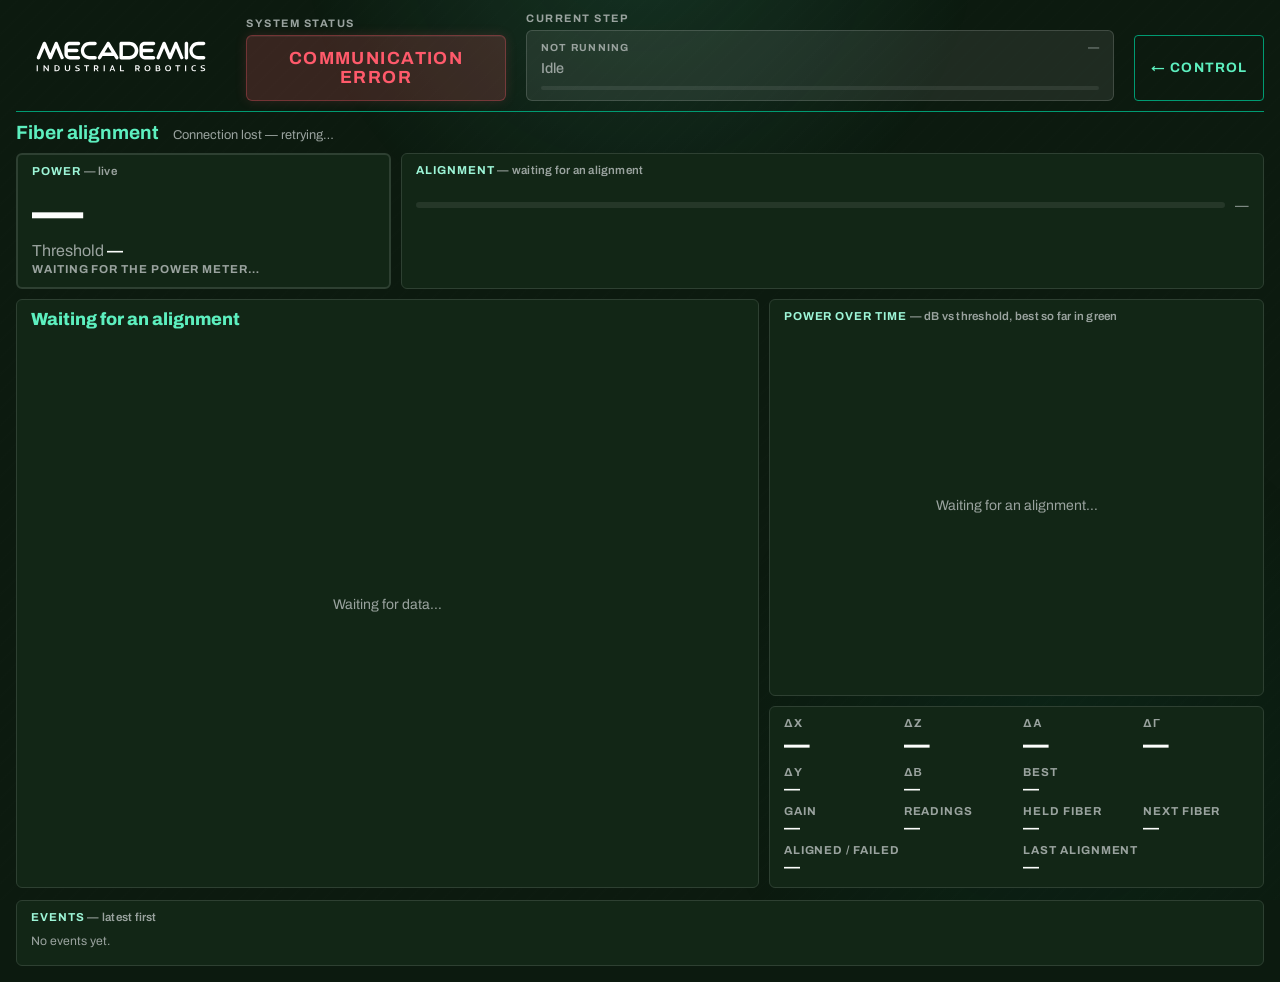
==== app_logic/custom_view/index.html @ 2bb77452 "Enhance alignment algorithm with phase tracking and data publishing - Introduced a structured phase " ====
<!DOCTYPE html>
<html lang="en">
<head>
    <meta charset="UTF-8">
    <meta name="viewport" content="width=device-width, initial-scale=1">
    <title>Fiber Alignment | Custom View</title>
    <!-- Brand font, colour tokens and background from the standard app. -->
    <link rel="stylesheet" href="/static/css/app.css">
    <style>
        body {
            justify-content: flex-start;
            padding: 0 16px 16px;
        }

        /* Everything but the events fits exactly one 1080p screen: the main
           panel and the trace take whatever height the other rows leave. */
        .screen {
            width: min(100%, 1880px);
            height: 100vh;
            height: 100dvh;
            min-height: 760px;
            display: flex;
            flex-direction: column;
            gap: 10px;
            padding: 8px 0 12px;
            font-size: 16px;
        }
        .screen .view-topbar {
            width: 100%;
            margin-bottom: 0;
            padding-bottom: 10px;
        }
        .view-header {
            display: flex;
            flex-wrap: wrap;
            align-items: baseline;
            gap: 4px 14px;
        }
        .view-header h1 {
            margin: 0;
            font-size: 1.2em;
            color: var(--color-accent);
        }
        .view-sub { color: var(--color-muted); font-size: 0.8em; }
        .banner {
            padding: 8px 14px;
            border: 1px solid var(--color-red);
            border-radius: var(--radius-control);
            color: var(--color-red);
            background: rgba(255, 90, 107, 0.08);
            font-size: 0.9em;
        }
        .card {
            background: var(--color-panel);
            border: 1px solid var(--color-border);
            border-radius: var(--radius);
            padding: 10px 14px 12px;
            min-width: 0;
        }
        .card-title,
        .sub-title,
        .power-state,
        .numbers dt {
            font-size: 0.72em;
            font-weight: 700;
            letter-spacing: 0.08em;
            text-transform: uppercase;
        }
        .card-title { color: var(--color-accent-soft); margin-bottom: 6px; }
        .card-title span {
            color: var(--color-muted);
            font-weight: 600;
            letter-spacing: 0.02em;
            text-transform: none;
        }
        .sub-title { color: var(--color-muted); margin-bottom: 4px; }
        canvas { display: block; width: 100%; }

        /* --- Row 1: live power + phase tracker ----------------------------- */
        .head-row {
            display: grid;
            grid-template-columns: minmax(300px, 1fr) minmax(0, 2.3fr);
            gap: 10px;
        }
        /* Live power: the whole tile turns green at or above the threshold and
           red below it, so the state reads from across the stand. */
        .power-card {
            display: flex;
            flex-direction: column;
            justify-content: center;
            gap: 4px;
            border-width: 2px;
            transition: background-color 0.3s ease, border-color 0.3s ease, box-shadow 0.3s ease;
        }
        .power-card.above {
            background: rgba(93, 239, 191, 0.22);
            border-color: var(--color-accent);
            box-shadow: 0 0 18px rgba(93, 239, 191, 0.2);
        }
        .power-card.below {
            background: rgba(255, 90, 107, 0.28);
            border-color: var(--color-red);
            box-shadow: 0 0 18px rgba(255, 90, 107, 0.25);
        }
        .power-value {
            font-size: 3.2em;
            font-weight: 800;
            line-height: 1;
            color: var(--color-text);
            font-variant-numeric: tabular-nums;
        }
        .power-value .unit { font-size: 0.4em; font-weight: 600; color: var(--color-muted); margin-left: 8px; }
        .power-card.above .power-value { color: var(--color-accent); }
        .power-card.below .power-value { color: var(--color-red); }
        .power-threshold { color: var(--color-muted); font-variant-numeric: tabular-nums; }
        .power-threshold strong { color: var(--color-text); }
        .power-state { color: var(--color-muted); }
        .power-card.above .power-state { color: var(--color-accent); }
        .power-card.below .power-state { color: var(--color-red); }

        .tracker-card { display: flex; flex-direction: column; gap: 8px; }
        #run-caption.ok { color: var(--color-accent); }
        #run-caption.ng { color: var(--color-red); }
        .tracker {
            list-style: none;
            margin: 0;
            padding: 0;
            display: grid;
            grid-auto-flow: column;
            grid-auto-columns: minmax(0, 1fr);
            gap: 8px;
        }
        .chip {
            position: relative;
            padding: 8px 10px;
            border: 1px solid var(--color-border);
            border-radius: var(--radius-control);
            background: rgba(255, 255, 255, 0.03);
            color: var(--color-muted);
            min-width: 0;
            transition: background-color 0.3s ease, border-color 0.3s ease;
        }
        .chip-name { display: block; font-weight: 700; font-size: 0.95em; white-space: nowrap; overflow: hidden; text-overflow: ellipsis; }
        .chip-metric { display: block; font-size: 0.85em; font-variant-numeric: tabular-nums; white-space: nowrap; overflow: hidden; text-overflow: ellipsis; }
        .chip.done { color: var(--color-text); border-color: var(--color-accent-2); }
        .chip.done .chip-metric { color: var(--color-accent); }
        .chip.active {
            color: var(--color-text);
            border-color: var(--color-yellow);
            background: rgba(255, 212, 71, 0.12);
            box-shadow: 0 0 14px rgba(255, 212, 71, 0.18);
        }
        .chip.active .chip-metric { color: var(--color-yellow); }
        .chip.skipped { opacity: 0.55; border-style: dashed; }
        .chip.failed { color: var(--color-red); border-color: var(--color-red); }
        .chip.pass { color: var(--color-accent); border-color: var(--color-accent); background: rgba(93, 239, 191, 0.12); }
        .chip.fail { color: var(--color-red); border-color: var(--color-red); background: rgba(255, 90, 107, 0.12); }
        .chip.clickable { cursor: pointer; }
        .chip.clickable:hover { background: rgba(255, 255, 255, 0.07); }
        .chip.selected { outline: 2px solid var(--color-accent-soft); outline-offset: 1px; }

        .budget { display: flex; align-items: center; gap: 10px; font-size: 0.85em; color: var(--color-muted); font-variant-numeric: tabular-nums; }
        .budget-bar { flex: 1; height: 6px; border-radius: 3px; background: rgba(255, 255, 255, 0.08); overflow: hidden; }
        .budget-fill { height: 100%; width: 0; background: var(--color-accent-2); transition: width 0.3s linear; }
        .budget-fill.warn { background: var(--color-yellow); }

        /* --- Row 2: main panel + side column ---------------------------------- */
        .body-row {
            flex: 1;
            min-height: 0;
            display: grid;
            grid-template-columns: minmax(0, 3fr) minmax(340px, 2fr);
            gap: 10px;
        }
        .main-card { display: flex; flex-direction: column; min-height: 0; }
        .panel-head { display: flex; align-items: baseline; gap: 12px; margin-bottom: 6px; }
        .panel-title { font-size: 1.1em; font-weight: 800; color: var(--color-accent); }
        .panel-sub { color: var(--color-muted); font-size: 0.85em; font-variant-numeric: tabular-nums; }
        .panel { flex: 1; min-height: 0; }
        .panel[hidden] { display: none; }
        .panel > canvas { height: 100%; }
        .panel-profiles { display: grid; grid-template-columns: 1fr 1fr; grid-template-rows: 1fr 1fr; gap: 8px; }
        .panel-profiles canvas { height: 100%; min-height: 0; }
        .panel-pair { display: grid; grid-template-columns: 1fr 1fr; gap: 10px; }
        .panel-summary { display: grid; grid-template-columns: minmax(0, 3fr) minmax(0, 2fr); gap: 14px; }
        .sub-panel {
            display: flex;
            flex-direction: column;
            min-height: 0;
            border: 1px solid transparent;
            border-radius: var(--radius-control);
            padding: 4px;
            transition: border-color 0.3s ease;
        }
        .sub-panel.active { border-color: var(--color-yellow); }
        .sub-panel canvas { flex: 1; min-height: 0; }
        .summary-side { display: flex; flex-direction: column; gap: 8px; min-height: 0; }
        .summary-side canvas { flex: 1; min-height: 120px; }
        .verdict { font-size: 1.15em; font-weight: 800; }
        .verdict.ok { color: var(--color-accent); }
        .verdict.ng { color: var(--color-red); }
        .verdict small { display: block; font-weight: 600; font-size: 0.75em; color: var(--color-muted); }
        .waterfall { list-style: none; margin: 0; padding: 0; display: flex; flex-direction: column; gap: 6px; }
        .wf-row { display: grid; grid-template-columns: 9.5em minmax(0, 1fr) 6em; gap: 8px; align-items: center; font-size: 0.9em; }
        .wf-bar { height: 12px; border-radius: 3px; background: rgba(255, 255, 255, 0.06); overflow: hidden; }
        .wf-bar i { display: block; height: 100%; background: var(--color-accent-2); }
        .wf-row.neg .wf-bar i { background: var(--color-red); }
        .wf-row.skipped { opacity: 0.5; }
        .wf-val { text-align: right; font-variant-numeric: tabular-nums; font-weight: 700; }

        .side-col { display: flex; flex-direction: column; gap: 10px; min-height: 0; }
        .trace-card { flex: 1; display: flex; flex-direction: column; min-height: 0; }
        .trace-card canvas { flex: 1; min-height: 0; }
        .numbers {
            margin: 0;
            display: grid;
            grid-template-columns: repeat(4, minmax(0, 1fr));
            gap: 8px 14px;
            font-variant-numeric: tabular-nums;
        }
        .numbers > div { min-width: 0; }
        .numbers dt { color: var(--color-muted); }
        .numbers dd { margin: 2px 0 0; font-weight: 700; white-space: nowrap; overflow: hidden; text-overflow: ellipsis; }
        .numbers .big dd { font-size: 1.6em; font-weight: 800; color: var(--color-text); }
        .numbers .wide { grid-column: span 2; }

        .events-card { width: min(100%, 1880px); }
        .events { list-style: none; margin: 0; padding: 0; font-size: 0.85em; font-variant-numeric: tabular-nums; }
        .events li { display: flex; justify-content: space-between; gap: 12px; padding: 5px 0; border-bottom: 1px solid var(--color-border); }
        .events li:last-child { border-bottom: none; }
        .events .t { color: var(--color-muted); }
        .empty { color: var(--color-muted); font-size: 0.9em; }

        /* Too narrow for one screen: stack and scroll normally. */
        @media (max-width: 1200px) {
            .screen { height: auto; min-height: 0; }
            .head-row, .body-row { grid-template-columns: minmax(0, 1fr); }
            .tracker { grid-auto-flow: row; grid-template-columns: repeat(auto-fill, minmax(150px, 1fr)); }
            .main-card { height: 620px; }
            .trace-card { height: 300px; flex: none; }
            .panel-summary, .panel-pair { grid-template-columns: minmax(0, 1fr); grid-template-rows: 1fr 1fr; }
        }
        @media (max-width: 700px) {
            .numbers { grid-template-columns: repeat(2, minmax(0, 1fr)); }
            .power-value { font-size: 2.4em; }
            .panel-profiles { grid-template-columns: minmax(0, 1fr); grid-template-rows: repeat(4, 1fr); }
            .main-card { height: 900px; }
        }
    </style>
</head>
<body>
    <div class="screen">
        <!-- Default top bar (logo, system status + task, current step, back to
             the controller), mounted here by /static/js/view-header.js. -->
        <div id="view-topbar"></div>

        <header class="view-header">
            <h1>Fiber alignment</h1>
            <div class="view-sub" id="view-status">Connecting…</div>
        </header>

        <div class="banner" id="setup-error" hidden></div>

        <div class="head-row">
            <section class="card power-card" id="power-card">
                <div class="card-title">Power <span>— live</span></div>
                <div class="power-value"><span id="power-now">—</span><span class="unit" id="power-unit"></span></div>
                <div class="power-threshold">Threshold <strong id="threshold">—</strong> <span id="margin"></span></div>
                <div class="power-state" id="power-state">Waiting for the power meter…</div>
            </section>

            <section class="card tracker-card">
                <div class="card-title">Alignment <span id="run-caption">— waiting for an alignment</span></div>
                <ol class="tracker" id="tracker"></ol>
                <div class="budget">
                    <div class="budget-bar"><div class="budget-fill" id="budget-fill"></div></div>
                    <span id="budget-text">—</span>
                </div>
            </section>
        </div>

        <div class="body-row">
            <section class="card main-card">
                <div class="panel-head">
                    <span class="panel-title" id="panel-title">Waiting for an alignment</span>
                    <span class="panel-sub" id="panel-sub"></span>
                </div>

                <div class="panel" id="panel-map"><canvas id="plot-map"></canvas></div>

                <div class="panel panel-profiles" id="panel-profiles" hidden>
                    <canvas id="profile-Rx"></canvas>
                    <canvas id="profile-Rz"></canvas>
                    <canvas id="profile-X"></canvas>
                    <canvas id="profile-Z"></canvas>
                </div>

                <div class="panel panel-pair" id="panel-gradient" hidden>
                    <div class="sub-panel" id="grad-lat-box">
                        <div class="sub-title">Lateral · ΔX / ΔZ (µm)</div>
                        <canvas id="plot-grad-lat"></canvas>
                    </div>
                    <div class="sub-panel" id="grad-ang-box">
                        <div class="sub-title">Angular · Δα / Δγ (m°)</div>
                        <canvas id="plot-grad-ang"></canvas>
                    </div>
                </div>

                <div class="panel panel-summary" id="panel-summary" hidden>
                    <div class="sub-panel">
                        <div class="sub-title">Explored lateral landscape · ΔX / ΔZ (µm)</div>
                        <canvas id="plot-summary"></canvas>
                    </div>
                    <div class="summary-side">
                        <div class="verdict" id="verdict"></div>
                        <div class="sub-title">Gain per phase</div>
                        <ul class="waterfall" id="waterfall"></ul>
                        <div class="sub-title">Gradient slope per circle</div>
                        <canvas id="chart-gradient"></canvas>
                    </div>
                </div>
            </section>

            <aside class="side-col">
                <section class="card trace-card">
                    <div class="card-title">Power over time <span>— dB vs threshold, best so far in green</span></div>
                    <canvas id="chart-trace"></canvas>
                </section>
                <section class="card">
                    <dl class="numbers">
                        <div class="big"><dt>ΔX</dt><dd id="n-dx">—</dd></div>
                        <div class="big"><dt>ΔZ</dt><dd id="n-dz">—</dd></div>
                        <div class="big"><dt>Δα</dt><dd id="n-da">—</dd></div>
                        <div class="big"><dt>Δγ</dt><dd id="n-dg">—</dd></div>
                        <div><dt>ΔY</dt><dd id="n-dy">—</dd></div>
                        <div><dt>Δβ</dt><dd id="n-db">—</dd></div>
                        <div class="wide"><dt>Best</dt><dd id="n-best">—</dd></div>
                        <div><dt>Gain</dt><dd id="n-gain">—</dd></div>
                        <div><dt>Readings</dt><dd id="n-reads">—</dd></div>
                        <div><dt>Held fiber</dt><dd id="held-fiber">—</dd></div>
                        <div><dt>Next fiber</dt><dd id="next-fiber">—</dd></div>
                        <div class="wide"><dt>Aligned / failed</dt><dd id="n-counts">—</dd></div>
                        <div class="wide"><dt>Last alignment</dt><dd id="last-power">—</dd></div>
                    </dl>
                </section>
            </aside>
        </div>
    </div>

    <section class="card events-card">
        <div class="card-title">Events <span>— latest first</span></div>
        <ul class="events" id="events"><li class="empty">No events yet.</li></ul>
    </section>

    <script src="/static/js/view-header.js"></script>
    <script src="/static/js/datahub.js"></script>
    <script src="plot3d.js"></script>
    <script src="chart2d.js"></script>
    <script src="landscape.js"></script>
    <script src="view.js"></script>
</body>
</html>
---- static/css/app.css ----
/* --- Brand typeface ---
   Archivo, per the Mecademic Brand Guide v1.0. Self-hosted rather than pulled
   from Google Fonts so the UI renders correctly on an offline cell network.
   Variable fonts: one file covers every weight (and width) the UI uses.
   Licence: static/fonts/Archivo-OFL.txt. */
@font-face {
    font-family: "Archivo";
    src: url("../fonts/Archivo-Variable.woff2") format("woff2");
    font-weight: 100 900;
    font-stretch: 62% 125%;
    font-style: normal;
    font-display: swap;
}
@font-face {
    font-family: "Archivo";
    src: url("../fonts/Archivo-Italic-Variable.woff2") format("woff2");
    font-weight: 100 900;
    font-stretch: 62% 125%;
    font-style: italic;
    font-display: swap;
}

/* --- Base --- */
*, *::before, *::after { box-sizing: border-box; }

/* Palette follows the brand guide's DARK MODE mapping:
     MIDNIGHT #0C1A0F  main background
     FOREST   #122616  secondary background
     CLOUDS   #FCFDFC  primary text
     YUCATAN  #5DEFBF  main accent: titles, hover / interaction
     ORIGINAL #009B72  accent secondary: dividers
   Yellow / red / blue / orange are NOT brand colours; they stay because they
   carry machine-state meaning (busy, fault, initializing, clear faults). */
:root {
    --color-bg:        #0C1A0F; /* MIDNIGHT */
    --color-panel:     #122616; /* FOREST */
    --color-panel-2:   #253728; /* FOREST + 8% CLOUDS */
    --color-border:    #2E4032; /* FOREST + 12% CLOUDS */
    --color-text:      #FCFDFC; /* CLOUDS */
    --color-muted:     #9aa39f;
    --color-header:    #0C1A0F; /* MIDNIGHT */
    --color-accent:    #5DEFBF; /* YUCATAN */
    --color-accent-soft:#9DF5D7; /* YUCATAN 60% tint */
    --color-accent-2:  #009B72; /* ORIGINAL */

    --color-yellow:    #ffd447;
    --color-red:       #ff5a6b;
    --color-blue:      #3bb8ff;
    --color-orange:    #ff9b42;

    /* The brand language is square-cornered; keep radii small. */
    --radius:          6px;
    --radius-control:  4px;
    --radius-pill:     var(--radius-control);
    --shadow:          0 20px 50px rgba(0,0,0,0.45);
}

html {
    height: 100%;
    min-height: 100%;
    background-color: var(--color-bg);
}

html::before,
html::after {
    content: "";
    position: fixed;
    inset: 0;
    pointer-events: none;
}

/* Green-only glows: the brand scheme is black, green and white. */
html::before {
    background:
        radial-gradient(circle at 50% -8%, rgba(93, 239, 191, 0.16), transparent 30%),
        radial-gradient(circle at 82% 82%, rgba(0, 155, 114, 0.10), transparent 28%);
    opacity: 0.75;
    z-index: 0;
}

html::after {
    background: repeating-linear-gradient(135deg, rgba(255,255,255,0.02) 0 2px, transparent 2px 12px);
    opacity: 0.35;
    z-index: 0;
}

body {
    font-family: "Archivo", -apple-system, BlinkMacSystemFont, "Segoe UI", Roboto, sans-serif;
    background: transparent;
    display: flex;
    flex-direction: column;
    align-items: center;
    justify-content: center;
    min-height: 100vh;
    min-height: 100dvh;
    width: 100%;
    padding: 32px 16px;
    margin: 0;
    color: var(--color-text);
    -webkit-overflow-scrolling: touch;
    position: relative;
    z-index: 1;
}

/* Form controls do not inherit font-family by default; without this every
   button and input would fall back to the system font instead of Archivo. */
button, input, select, textarea {
    font-family: inherit;
}

/* --- Layout --- */
.app-container {
    display: flex;
    flex-direction: row;
    width: min(100%, 1200px);
    /* Fixed to the viewport (minus body padding) so the frame stays the same
       size on every tab; .main-content scrolls internally instead. */
    height: calc(100vh - 64px);
    height: calc(100dvh - 64px);
    min-height: 560px;
    background: var(--color-panel);
    border-radius: var(--radius);
    box-shadow: var(--shadow);
    border: 1px solid rgba(255,255,255,0.06);
    overflow: hidden;
    position: relative;
    animation: panel-enter 0.45s ease-out;
}

@media (max-width: 1024px) {
    /* In the stacked layout the page itself scrolls; reserve the scrollbar
       gutter so short and long tabs render at the same width. */
    html {
        scrollbar-gutter: stable;
    }
    .app-container {
        flex-direction: column;
        width: min(100%, 800px);
        height: auto;
        min-height: 80vh;
    }
}

.sidebar {
    width: 280px;
    background: linear-gradient(180deg, var(--color-panel) 0%, var(--color-header) 100%);
    border-right: 1px solid rgba(255,255,255,0.05);
    display: flex;
    flex-direction: column;
    padding: 18px 20px;
    flex-shrink: 0;
    overflow-y: auto;
}

@media (max-width: 1024px) {
    .sidebar {
        width: 100%;
        border-right: none;
        border-bottom: 1px solid rgba(255,255,255,0.05);
        padding: 16px;
        overflow-y: visible;
    }
    .sidebar-footer {
        display: none;
    }
    .global-status-wrap {
        display: none;
    }
}

.main-content {
    flex: 1;
    overflow-y: auto;
    position: relative;
    min-height: 0;
    scrollbar-width: none; /* Firefox */
}
@media (max-width: 1024px) {
    .main-content {
        overflow-y: visible;
    }
}
.main-content::-webkit-scrollbar {
    display: none; /* Chrome, Safari, Edge */
}

/* --- Panel --- */
.control-panel {
    width: 100%;
    height: 100%;
    overflow: hidden;
    position: relative;
}
.app-container::before {
    content: "";
    position: absolute;
    inset: 0;
    background: linear-gradient(135deg, rgba(93,239,191,0.08), transparent 28%, transparent 72%, rgba(93,239,191,0.05));
    pointer-events: none;
}

.panel-header {
    color: white;
    text-align: left;
    margin-bottom: 14px;
}
@media (max-width: 1024px) {
    .panel-header {
        text-align: center;
        margin-bottom: 16px;
    }
}
.panel-header h1 {
    margin: 0;
    font-size: 1.05em;
    font-weight: 700;
    letter-spacing: 0.01em;
    color: var(--color-accent);
}

/* Brand mark, in place of the old .panel-kicker text. The SVG is already
   white, so it sits directly on the dark sidebar with no filtering. The
   intrinsic width/height on the <img> reserves the right box before the file
   loads; these rules scale it to the sidebar's content width. */
.panel-logo {
    display: block;
    width: 100%; /* full sidebar content width */
    height: auto;
    margin: 0 0 10px;
}
@media (max-width: 1024px) {
    /* The header centres at this breakpoint, so the logo must too. */
    .panel-logo {
        max-width: 210px;
        margin-left: auto;
        margin-right: auto;
    }
}

/* --- Tabs --- */
.tab-bar {
    display: flex;
    flex-direction: column;
    gap: 6px;
    margin-top: 12px;
}
/* Narrow screens: tabs flow into as many rows as they need, each row filled
   edge to edge. A fixed column count overflowed sideways once a tab was added. */
@media (max-width: 1024px) {
    .tab-bar {
        flex-direction: row;
        flex-wrap: wrap;
        gap: 8px;
        margin-top: 0;
        padding-bottom: 12px;
    }
}
.tab-btn {
    width: 100%;
    padding: 11px 16px;
    background: rgba(255,255,255,0.03);
    border: 1px solid transparent;
    color: rgba(255,255,255,0.62);
    font-size: 0.85em;
    font-weight: 700;
    letter-spacing: 0.08em;
    text-transform: uppercase;
    cursor: pointer;
    transition: all 0.2s ease;
    border-radius: var(--radius-control);
    text-align: left;
}
@media (max-width: 1024px) {
    .tab-btn {
        flex: 1 1 auto;
        width: auto;
        text-align: center;
        padding: 10px 14px;
    }
}
.tab-btn:hover  {
    color: var(--color-accent);
    background: rgba(255,255,255,0.06);
    transform: translateY(-1px);
}
/* Selected tab: MIDNIGHT on YUCATAN, one of the brand's approved pairings.
   Declared after :hover (same specificity) so hovering keeps it filled. */
.tab-btn.active {
    color: var(--color-bg);
    background: var(--color-accent);
    border-color: var(--color-accent);
    transform: none;
}

/* Link to the workspace's custom view: a page, not a tab, hence the outline. */
.custom-view-link {
    display: block;
    margin-top: 12px;
    padding: 11px 16px;
    border: 1px solid var(--color-accent-2);
    border-radius: var(--radius-control);
    color: var(--color-accent);
    font-size: 0.85em;
    font-weight: 700;
    letter-spacing: 0.08em;
    text-transform: uppercase;
    text-decoration: none;
    transition: background 0.2s ease;
}
.custom-view-link:hover {
    background: rgba(255,255,255,0.06);
}
/* display:block above would otherwise override the hidden attribute. */
.custom-view-link[hidden] {
    display: none;
}
@media (max-width: 1024px) {
    .custom-view-link {
        margin-top: 0;
        margin-bottom: 12px;
        text-align: center;
    }
}

/* Enhanced Device Cards */
.device-card {
    background: rgba(255, 255, 255, 0.03);
    border: 1px solid var(--color-border);
    border-radius: var(--radius);
    transition: all 0.3s ease;
    display: flex;
    flex-direction: column;
}

.device-card:hover {
    border-color: var(--color-accent);
    box-shadow: 0 8px 25px rgba(93,239,191, 0.1);
    transform: translateY(-2px);
}

.device-card-header {
    background: rgba(255, 255, 255, 0.05);
    padding: 12px 16px;
    border-bottom: 1px solid var(--color-border);
}

.device-card-body {
    padding: 16px;
}

.device-card-body table {
    width: 100%;
}

.device-card-body td {
    padding: 8px 0;
}

.device-card-body tr td:first-child {
    color: var(--color-muted);
    font-size: 0.8em;
    text-transform: uppercase;
    letter-spacing: 0.5px;
}

.device-card-body tr td:last-child {
    text-align: right;
    font-weight: 500;
}

.global-status-wrap {
    padding: 0 0 6px;
}

.global-status-label {
    font-size: 0.68em;
    font-weight: 700;
    letter-spacing: 0.14em;
    text-transform: uppercase;
    color: var(--color-muted);
    margin-bottom: 6px;
}
/* A second label stacked under an earlier block needs the same breathing room
   the first one gets from .global-status-wrap, otherwise it sits flush against
   the box above it. Matches the 12px rhythm .tab-bar uses below. */
.global-status-wrap .global-status-label:not(:first-child) {
    margin-top: 12px;
}

.tab-panel { display: none; }
.tab-panel.active { display: block; }

#tab-logs.tab-panel.active {
    display: flex;
    flex-direction: column;
    height: 100%;
}
#tab-logs .section {
    flex: 1;
    display: flex;
    flex-direction: column;
    min-height: 0;
    margin-top: 22px;
    margin-bottom: 22px;
}

.panel-body {
    padding: 0 22px 22px;
}

/* --- Section --- */
.section {
    margin-top: 22px;
}
.section-title {
    font-size: 0.72em;
    font-weight: 700;
    text-transform: uppercase;
    letter-spacing: 0.14em;
    color: var(--color-muted);
    border-bottom: 1px solid var(--color-accent-2);
    padding-bottom: 8px;
    margin-bottom: 14px;
}

/* --- Status Box --- */
.status-box {
    padding: 16px;
    border-radius: var(--radius);
    font-size: 1.35em;
    font-weight: 700;
    text-align: center;
    letter-spacing: 0.08em;
    border: 1px solid rgba(255,255,255,0.07);
    transition: background-color 0.4s ease, color 0.4s ease, box-shadow 0.4s ease;
    background-color: rgba(255,255,255,0.08);
    color: white;
    box-shadow: inset 0 1px 0 rgba(255,255,255,0.04);
}
.READY        { background: rgba(93,239,191,0.18); color: var(--color-accent); border-color: rgba(93,239,191,0.3); box-shadow: inset 0 1px 0 rgba(255,255,255,0.05), 0 0 12px rgba(93,239,191,0.15); }
.BUSY         { background: rgba(255,212,71,0.18); color: var(--color-yellow); border-color: rgba(255,212,71,0.3); box-shadow: inset 0 1px 0 rgba(255,255,255,0.05), 0 0 12px rgba(255,212,71,0.12); }
.INITIALIZING { background: rgba(59,184,255,0.18); color: var(--color-blue); border-color: rgba(59,184,255,0.3); box-shadow: inset 0 1px 0 rgba(255,255,255,0.05), 0 0 12px rgba(59,184,255,0.15); }
.FAULTED      { background: rgba(255,90,107,0.18); color: var(--color-red); border-color: rgba(255,90,107,0.3); box-shadow: inset 0 1px 0 rgba(255,255,255,0.05), 0 0 12px rgba(255,90,107,0.15); }
.OFF          { background: rgba(255,255,255,0.08); color: #d8d8d8; border-color: rgba(255,255,255,0.15); }

.status-box-compact {
    font-size: 1em;
    padding: 8px;
}

/* Running task under the state (see renderStatusBox), styled like the small
   uppercase labels used across the UI and tinted by the state colour. */
.status-state,
.status-task {
    display: block;
}
.status-task {
    margin-top: 4px;
    font-size: 0.5em;
    font-weight: 700;
    letter-spacing: 0.14em;
    text-transform: uppercase;
    opacity: 0.85;
}
/* The sidebar box stays one line so the sidebar never changes height:
   "Busy · Production", truncated if long (the full text is in the tooltip). */
.status-box-compact {
    white-space: nowrap;
    overflow: hidden;
    text-overflow: ellipsis;
}
.status-box-compact .status-state,
.status-box-compact .status-task {
    display: inline;
}
.status-box-compact .status-task {
    margin-top: 0;
    font-size: 0.72em;
}
.status-box-compact .status-task::before {
    content: " · ";
}

/* --- Message Log --- */
.message-log {
    margin-top: 12px;
    min-height: 40px;
    padding: 10px 12px;
    border-radius: var(--radius);
    background-color: rgba(255,255,255,0.03);
    border: 1px solid var(--color-border);
    font-size: 0.85em;
    color: var(--color-muted);
    text-align: center;
    display: flex;
    align-items: center;
    justify-content: center;
}

.empty-state {
    margin: 0;
    padding: 14px 16px;
    border-radius: var(--radius);
    border: 1px dashed var(--color-border);
    background: rgba(255,255,255,0.02);
    color: var(--color-muted);
    font-size: 0.88em;
    text-align: center;
}

.empty-state-error {
    color: #ff9ba5;
    border-color: rgba(255,90,107,0.22);
    background: rgba(255,90,107,0.06);
}

/* --- Buttons --- */
.btn-grid {
    display: grid;
    grid-template-columns: 1fr 1fr;
    gap: 8px;
}
.btn-grid-3 {
    display: grid;
    grid-template-columns: 1fr 1fr 1fr;
    gap: 8px;
}

button {
    padding: 12px 10px;
    font-size: 0.85em;
    font-weight: 700;
    letter-spacing: 0.08em;
    cursor: pointer;
    border: 1px solid rgba(255,255,255,0.05);
    border-radius: var(--radius-control);
    color: white;
    background: linear-gradient(180deg, rgba(255,255,255,0.10) 0%, rgba(255,255,255,0.06) 100%);
    box-shadow: inset 0 1px 0 rgba(255,255,255,0.05);
    transition: filter 0.15s ease, transform 0.1s ease, box-shadow 0.2s ease, border-color 0.2s ease;
}
button:hover  {
    filter: brightness(1.08);
    box-shadow: 0 0 0 1px rgba(255,255,255,0.04), 0 8px 18px rgba(0,0,0,0.22);
}
button:active { transform: scale(0.98); }

.btn-task     { background: linear-gradient(180deg, rgba(255,255,255,0.12) 0%, rgba(255,255,255,0.07) 100%); }
.btn-stop     { background: rgba(255,90,107,0.18); color: var(--color-red); border-color: rgba(255,90,107,0.3); }
.btn-abort    { background: rgba(255,212,71,0.18); color: var(--color-yellow); border-color: rgba(255,212,71,0.3); }
.btn-init     { background: rgba(59,184,255,0.18); color: var(--color-blue); border-color: rgba(59,184,255,0.3); }
.btn-start    { background: rgba(93,239,191,0.18); color: var(--color-accent); border-color: rgba(93,239,191,0.3); }
.btn-clear    { background: rgba(255,155,66,0.18); color: var(--color-orange); border-color: rgba(255,155,66,0.3); }
.btn-shutdown { background: rgba(255,255,255,0.08); color: #d8d8d8; border-color: rgba(255,255,255,0.15); }

/* State cues for the System Control card: a neutral button takes the colour of
   the state it resolves, only while the controller is in that state. Keyed off
   #robot-state, whose class updateRobotStatus() sets to the controller state. */
.app-container:has(#robot-state.OFF) .btn-cue-off {
    background: rgba(93,239,191,0.18); color: var(--color-accent); border-color: rgba(93,239,191,0.3);
}
.app-container:has(#robot-state.FAULTED) .btn-cue-faulted {
    background: rgba(255,90,107,0.18); color: var(--color-red); border-color: rgba(255,90,107,0.3);
}

/* --- Control Tab Specifics --- */
.control-main-grid {
    display: grid;
    grid-template-columns: 260px 1fr;
    gap: 24px;
}

/* The Current Step box grows so its bottom lines up with the ops cards beside
   it (grid items already stretch to the row height); the progress bar stays at
   the bottom of the box. */
.control-side {
    display: flex;
    flex-direction: column;
}
.control-step-section {
    flex: 1;
    display: flex;
    flex-direction: column;
}
#control-step-indicator {
    flex: 1;
    display: flex;
    flex-direction: column;
}
#control-step-indicator .step-progress {
    margin-top: auto;
}

/* ...and the reverse: when the left column is the taller one (two-line status
   box, long step name), the ops cards stretch to match, buttons centred. */
.control-main {
    display: flex;
    flex-direction: column;
}
.control-main > .section {
    flex: 1;
    display: flex;
    flex-direction: column;
}
.control-main .ops-grid {
    flex: 1;
}
.control-main .ops-card .btn-column {
    flex: 1;
    justify-content: center;
}

/* Side by side only once the frame has reached its 1200px max width: below
   that the three ops cards get too narrow and their labels wrap. */
@media (max-width: 1230px) {
    .control-main-grid {
        grid-template-columns: 1fr;
    }
}

/* System Control | Manual Tasks | Autonomous Mode: three equal cards. */
.ops-grid {
    display: grid;
    grid-template-columns: repeat(3, minmax(0, 1fr));
    gap: 12px;
}

.ops-card {
    background: rgba(255, 255, 255, 0.02);
    border: 1px solid var(--color-border);
    border-radius: var(--radius);
    padding: 16px;
    display: flex;
    flex-direction: column;
    gap: 12px;
    transition: border-color 0.2s ease;
}

.ops-card:hover {
    border-color: rgba(255,255,255,0.12);
}

.ops-card-label {
    font-size: 0.65em;
    font-weight: 800;
    text-transform: uppercase;
    letter-spacing: 0.15em;
    color: var(--color-muted);
    text-align: center;
    border-bottom: 1px solid rgba(255,255,255,0.05);
    padding-bottom: 8px;
}

.btn-column {
    display: flex;
    flex-direction: column;
    gap: 10px;
}

/* --- Device Cards --- */
#robot-info-container {
    display: grid;
    grid-template-columns: repeat(auto-fill, minmax(300px, 1fr));
    gap: 16px;
}

.device-card {
    border: 1px solid var(--color-border);
    border-radius: var(--radius);
    overflow: hidden;
    background: linear-gradient(180deg, rgba(255,255,255,0.03), rgba(255,255,255,0.015));
    box-shadow: inset 0 1px 0 rgba(255,255,255,0.03);
}
.device-card-header {
    background: linear-gradient(180deg, rgba(255,255,255,0.07) 0%, rgba(255,255,255,0.03) 100%);
    color: white;
    padding: 10px 14px;
    font-weight: 600;
    font-size: 0.90em;
    display: flex;
    justify-content: space-between;
    align-items: center;
    gap: 8px;
    flex-wrap: wrap;
}
.device-card-header > span:first-child {
    min-width: 0;
    overflow-wrap: anywhere;
}
.device-card-header > span:last-child {
    display: flex;
    flex-wrap: wrap;
    gap: 6px;
    justify-content: flex-end;
}
.device-card-body {
    padding: 10px 14px;
}
.device-card-body table {
    width: 100%;
    border-collapse: collapse;
    font-size: 0.85em;
}
.device-card-body td {
    padding: 6px 4px;
    vertical-align: top;
}
.device-card-body tr:not(:last-child) td {
    border-bottom: 1px solid rgba(255,255,255,0.05);
}
.device-card-body tr td:first-child {
    width: 45%;
    font-weight: 600;
    color: var(--color-muted);
}
.device-card-body tr td:last-child {
    overflow-wrap: anywhere;
    word-break: break-word;
}
.device-card-body a {
    color: var(--color-accent-soft);
    text-decoration: none;
}
.device-card-body a:hover {
    color: var(--color-accent);
    text-decoration: underline;
}

/* --- Badges --- */
.badge {
    display: inline-block;
    padding: 3px 9px;
    border-radius: var(--radius-control);
    font-size: 0.72em;
    font-weight: 700;
    margin-left: 4px;
    letter-spacing: 0.06em;
    border: 1px solid rgba(255,255,255,0.06);
}
.badge-ok    { background: rgba(93,239,191,0.16); color: var(--color-accent); }
.badge-warn  { background: rgba(255,212,71,0.18); color: var(--color-yellow); }
.badge-error { background: rgba(255,90,107,0.18); color: #ff9ba5; }
.badge-off   { background: rgba(255,255,255,0.08); color: #d8d8d8; }

/* --- Log Viewer --- */
.log-toolbar {
    display: flex;
    flex-direction: column;
    gap: 8px;
    margin-bottom: 10px;
}
/* Row 1: file picker, auto-scroll, refresh. Row 2: level and text filter. */
.log-toolbar-row {
    display: flex;
    gap: 8px;
    align-items: center;
    flex-wrap: wrap;
}
.log-select {
    flex: 1;
    min-width: 0;
    position: relative;
}
/* The picker takes whatever row 1 leaves after auto-scroll and refresh. */
.log-toolbar .log-select {
    flex: 1 1 200px;
}

.log-select-trigger {
    width: 100%;
    padding: 10px 16px;
    border: 1px solid var(--color-border);
    border-radius: var(--radius-pill);
    font-size: 0.85em;
    padding-right: 44px;
    background: linear-gradient(180deg, rgba(12, 26, 15, 0.55) 0%, rgba(12, 26, 15, 0.75) 100%);
    color: var(--color-text);
    box-shadow: inset 0 0 0 1px rgba(255,255,255,0.03);
    cursor: pointer;
    text-align: left;
    position: relative;
    letter-spacing: normal;
    font-weight: 600;
}

.log-select-trigger::after {
    content: "";
    position: absolute;
    top: 50%;
    right: 16px;
    width: 14px;
    height: 14px;
    transform: translateY(-50%);
    background: url("data:image/svg+xml,%3Csvg xmlns='http://www.w3.org/2000/svg' width='16' height='16' fill='none' viewBox='0 0 16 16'%3E%3Cpath stroke='%239aa39f' stroke-linecap='round' stroke-linejoin='round' stroke-width='1.5' d='m3.5 6 4.5 4.5L12.5 6'/%3E%3C/svg%3E") no-repeat center;
    transition: transform 0.18s ease;
}

.log-select.open .log-select-trigger {
    border-color: rgba(255,255,255,0.18);
    box-shadow: 0 10px 22px rgba(0,0,0,0.24), inset 0 0 0 1px rgba(255,255,255,0.04);
}

.log-select.open .log-select-trigger::after {
    transform: translateY(-50%) rotate(180deg);
}

.log-select-trigger:focus-visible,
.log-select-option:focus-visible {
    outline: 2px solid var(--color-accent);
    outline-offset: 2px;
}

.log-select-label {
    display: block;
    overflow: hidden;
    text-overflow: ellipsis;
    white-space: nowrap;
}

.log-select-menu {
    position: absolute;
    top: calc(100% + 10px);
    left: 0;
    right: 0;
    z-index: 20;
    display: none;
    padding: 8px;
    border: 1px solid rgba(255,255,255,0.08);
    border-radius: var(--radius);
    background: linear-gradient(180deg, var(--color-panel) 0%, var(--color-bg) 100%);
    box-shadow: 0 24px 48px rgba(0,0,0,0.42), inset 0 1px 0 rgba(255,255,255,0.03);
    max-height: 280px;
    overflow-y: auto;
}

.log-select.open .log-select-menu {
    display: block;
}

.log-select-placeholder,
.log-select-group-label,
.log-select-option {
    width: 100%;
    border: 0;
    background: transparent;
    color: var(--color-text);
    font: inherit;
    text-align: left;
    box-shadow: none;
    letter-spacing: normal;
}

.log-select-placeholder,
.log-select-option {
    display: block;
    padding: 10px 14px;
    border-radius: var(--radius-control);
    cursor: pointer;
    font-weight: 500;
}

.log-select-placeholder {
    color: var(--color-text);
}

.log-select-group {
    margin-top: 6px;
}

.log-select-group-label {
    display: block;
    padding: 8px 12px 4px;
    color: var(--color-muted);
    font-size: 0.72em;
    font-weight: 800;
    letter-spacing: 0.12em;
    text-transform: uppercase;
}

.log-select-option {
    color: var(--color-text);
}

.log-select-placeholder:hover,
.log-select-option:hover {
    background: rgba(255,255,255,0.05);
}

.log-select-option.active {
    background: rgba(255,255,255,0.08);
    color: var(--color-text);
}

.log-native-select {
    position: absolute;
    inset: 0;
    opacity: 0;
    pointer-events: none;
}

.log-toolbar input[type="checkbox"] {
    accent-color: var(--color-accent);
}

/* --- Log viewer level filter / text search --- */
.log-level-filter select {
    background: var(--color-panel-2);
    color: var(--color-text);
    border: 1px solid var(--color-border);
    border-radius: var(--radius-control);
    padding: 4px 6px;
    font-size: 0.95em;
    font-family: inherit;
}
.log-search-input {
    flex: 1 1 220px;
    min-width: 0;
    background: var(--color-panel-2);
    color: var(--color-text);
    border: 1px solid var(--color-border);
    border-radius: var(--radius-control);
    padding: 5px 8px;
    font-size: 0.80em;
    font-family: inherit;
}
.log-search-input::placeholder {
    color: var(--color-muted);
}
.log-search-input:focus,
.log-level-filter select:focus {
    outline: none;
    border-color: var(--color-accent);
    box-shadow: 0 0 0 2px rgba(93,239,191, 0.15);
}
.log-match-count {
    font-size: 0.78em;
    color: var(--color-muted);
    white-space: nowrap;
}
.log-toolbar label {
    font-size: 0.80em;
    color: var(--color-muted);
    display: flex;
    align-items: center;
    gap: 4px;
    white-space: nowrap;
}
.log-toolbar-row > button {
    padding: 10px 16px;
    font-size: 0.80em;
    background: var(--color-accent);
    color: var(--color-bg);
    flex-shrink: 0;
}

#log-output {
    background: var(--color-bg);
    color: #e0e0e0;
    font-family: "JetBrains Mono", "Fira Code", "Consolas", monospace;
    font-size: 0.8em;
    line-height: 1.6;
    padding: 20px;
    border-radius: var(--radius);
    flex: 1;
    min-height: 320px;
    overflow-y: auto;
    /* Scroll long lines sideways rather than wrapping them. The log format
       carries timestamp, level, thread, logger and module:line before the
       message, so wrapping turned every record into 2-3 visual lines and made
       the columns impossible to scan down. */
    overflow-x: auto;
    white-space: pre;
    border: 1px solid var(--color-border);
    box-shadow:
        inset 0 0 40px rgba(0,0,0,0.5),
        inset 0 0 0 1px rgba(255,255,255,0.03);
}
@media (max-width: 1024px) {
    #log-output { min-height: 70vh; }
}
#log-output .log-info    { color: var(--color-accent-soft); }
#log-output .log-warning { color: var(--color-yellow); }
#log-output .log-error   { color: #f48771; }
#log-output .log-critical{ color: var(--color-red); font-weight: bold; }
#log-output .log-debug   { color: #888; }

* {
    scrollbar-width: thin;
    scrollbar-color: rgba(93,239,191,0.35) rgba(255,255,255,0.06);
}

*::-webkit-scrollbar {
    width: 10px;
    height: 10px;
}

*::-webkit-scrollbar-track {
    background: rgba(255,255,255,0.06);
    border-radius: 999px;
}

*::-webkit-scrollbar-thumb {
    background: linear-gradient(180deg, rgba(93,239,191,0.75), rgba(0,155,114,0.75));
    border-radius: 999px;
    border: 2px solid rgba(12,26,15,0.95);
}

*::-webkit-scrollbar-thumb:hover {
    background: linear-gradient(180deg, rgba(157,245,215,0.85), rgba(93,239,191,0.85));
}

/* --- Production tab --- */

.prod-toolbar {
    display: flex;
    gap: 8px;
    margin-top: 10px;
}

.prod-control-row {
    display: grid;
    grid-template-columns: 1fr 1fr 1fr;
    gap: 8px;
}

/* --- Manual runtime actions --- */
/* ABORT beside the activity line: prominent, but not a lone third-width button. */
.manual-safety-row {
    display: grid;
    grid-template-columns: minmax(180px, 1fr) 2fr;
    gap: 12px;
    align-items: stretch;
}
.manual-safety-row .message-log {
    margin-top: 0;
}

.manual-state-hint {
    margin: 0 0 12px;
    padding: 8px 10px;
    border-radius: var(--radius-control);
    border: 1px solid var(--color-border);
    font-size: 0.82em;
}

.manual-state-ready {
    color: var(--color-accent-soft);
    border-color: rgba(93,239,191,0.3);
    background: rgba(93,239,191,0.08);
}

.manual-state-blocked {
    color: #ffb9c1;
    border-color: rgba(255,90,107,0.28);
    background: rgba(255,90,107,0.08);
}

.manual-actions-grid {
    display: grid;
    grid-template-columns: repeat(auto-fill, minmax(250px, 1fr));
    gap: 12px;
}

.manual-action-card {
    border: 1px solid var(--color-border);
    border-radius: var(--radius);
    background: linear-gradient(180deg, rgba(255,255,255,0.03), rgba(255,255,255,0.015));
    padding: 14px;
    display: flex;
    flex-direction: column;
    gap: 8px;
}

.manual-action-title {
    font-size: 0.95em;
    font-weight: 700;
    color: var(--color-text);
}

.manual-action-description {
    font-size: 0.84em;
    color: var(--color-muted);
    min-height: 2.4em;
}

.manual-action-card .manual-action-run-btn {
    margin-top: auto;
}

.manual-action-run-btn:disabled {
    cursor: not-allowed;
    opacity: 0.6;
    filter: none;
}

.prod-metrics-grid {
    display: grid;
    grid-template-columns: repeat(auto-fit, minmax(200px, 1fr));
    gap: 12px;
}

.prod-metric-card {
    border: 1px solid var(--color-border);
    border-radius: var(--radius);
    padding: 16px;
    background: linear-gradient(145deg, rgba(255,255,255,0.04), rgba(255,255,255,0.01));
    position: relative;
    overflow: hidden;
    transition: transform 0.2s ease, border-color 0.2s ease;
}

.prod-metric-card:hover {
    transform: translateY(-2px);
    border-color: rgba(255,255,255,0.15);
}

.prod-metric-label {
    font-size: 0.7em;
    font-weight: 700;
    letter-spacing: 0.12em;
    text-transform: uppercase;
    color: var(--color-muted);
    margin-bottom: 8px;
}

.prod-metric-value {
    font-size: 1.4em;
    font-weight: 700;
    color: var(--color-text);
    overflow-wrap: anywhere;
    font-variant-numeric: tabular-nums;
}

.prod-metric-on {
    border-color: rgba(93,239,191,0.26);
    box-shadow: inset 0 0 0 1px rgba(93,239,191,0.06);
}

.prod-metric-off {
    border-color: rgba(255,255,255,0.08);
}

.prod-metric-warn {
    border-color: rgba(255,90,107,0.22);
}

.prod-metric-history {
    margin-top: 10px;
    border: 1px solid var(--color-border);
    border-radius: var(--radius);
    padding: 8px 10px;
    background: rgba(255,255,255,0.02);
}

/* Step timings, recent cycles and recent runs: hidden until "Show Details"
   (toggleProdDetails puts .prod-details-open on #prod-metrics-panel). */
.prod-detail {
    display: none;
}
.prod-details-open .prod-detail {
    display: block;
}

.prod-metric-history-title {
    font-size: 0.64em;
    font-weight: 700;
    letter-spacing: 0.12em;
    text-transform: uppercase;
    color: var(--color-muted);
    margin-bottom: 8px;
}

.prod-metric-list {
    list-style: none;
    padding: 0;
    margin: 0;
    display: grid;
    gap: 8px;
}

.prod-metric-list li {
    display: grid;
    gap: 3px;
    padding: 7px 9px;
    border-radius: var(--radius-control);
    background: rgba(255,255,255,0.03);
    border: 1px solid rgba(255,255,255,0.05);
}

.prod-metric-list li strong {
    font-size: 0.86em;
}

.prod-metric-list li span {
    font-size: 0.74em;
    color: var(--color-muted);
    line-height: 1.4;
    overflow-wrap: anywhere;
}

.prod-metric-empty {
    margin: 0;
    color: var(--color-muted);
    font-size: 0.88em;
}

.empty-panel {
    border: 1px solid rgba(255,255,255,0.06);
    border-radius: var(--radius);
    padding: 16px;
    background: linear-gradient(180deg, rgba(255,255,255,0.03), rgba(255,255,255,0.015));
    box-shadow: inset 0 1px 0 rgba(255,255,255,0.03);
}

.empty-panel-title {
    font-size: 0.72em;
    font-weight: 700;
    letter-spacing: 0.12em;
    text-transform: uppercase;
    color: var(--color-muted);
    margin-bottom: 8px;
}

.empty-panel-text {
    color: var(--color-text);
    font-size: 0.92em;
    line-height: 1.5;
}

.prod-unlocked {
    border-color: rgba(93,239,191,0.28);
    color: var(--color-accent-soft);
}

.prod-locked {
    border-color: rgba(255,90,107,0.26);
    color: #ff9ba5;
}

/* --- Variables tab: context cards --- */
.ctx-cards {
    display: flex;
    flex-direction: column;
    gap: 8px;
}

.ctx-card {
    border: 1px solid var(--color-border);
    border-radius: var(--radius);
    padding: 10px 14px;
    background: rgba(255,255,255,0.02);
}

.ctx-card-editable {
    border-left: 3px solid rgba(93,239,191,0.45);
}

.ctx-card-readonly {
    border-left: 3px solid rgba(255,90,107,0.3);
    opacity: 0.85;
}

/* A task is running: every card greys out, values still update live. */
.ctx-cards-locked .ctx-card {
    border-left-color: var(--color-border);
    opacity: 0.55;
    filter: grayscale(1);
    transition: opacity 0.2s ease, filter 0.2s ease;
}

.ctx-card-header {
    display: flex;
    flex-wrap: wrap;
    align-items: center;
    gap: 6px 10px;
    margin-bottom: 8px;
}

.ctx-card-key {
    font-weight: 700;
    color: var(--color-text);
    font-size: 0.9em;
}

.ctx-card-tag {
    font-size: 0.72em;
    color: var(--color-muted);
    background: rgba(255,255,255,0.06);
    border-radius: var(--radius-control);
    padding: 2px 7px;
    text-transform: uppercase;
    letter-spacing: 0.05em;
}

.ctx-card-body {
    display: grid;
    grid-template-columns: 180px 1fr auto;
    gap: 16px;
    align-items: start;
}

@media (max-width: 900px) {
    .ctx-card-body {
        grid-template-columns: 1fr;
    }
    .ctx-card-actions {
        flex-direction: row;
        justify-content: flex-start;
    }
}

.ctx-card-value input[type="text"],
.ctx-card-value input[type="number"] {
    width: 100%;
    padding: 7px 8px;
    border-radius: var(--radius-control);
    border: 1px solid var(--color-border);
    background: var(--color-bg);
    color: var(--color-text);
    box-sizing: border-box;
}

.ctx-card-value input[type="checkbox"] {
    width: 18px;
    height: 18px;
    margin-top: 4px;
}

.ctx-card-details {
    display: flex;
    flex-wrap: wrap;
    gap: 4px 16px;
    font-size: 0.78em;
    color: #d6ddd9;
    line-height: 1.5;
}

.ctx-card-desc {
    width: 100%;
    color: var(--color-muted);
    font-style: italic;
}

.ctx-detail-label {
    color: var(--color-muted);
    font-weight: 700;
    margin-right: 4px;
}

.ctx-card-actions {
    display: flex;
    flex-direction: column;
    gap: 6px;
    align-items: flex-end;
}

.ctx-card-actions button {
    padding: 6px 12px;
    font-size: 0.74em;
    white-space: nowrap;
}

.ctx-card-value input:disabled {
    color: var(--color-muted);
    cursor: not-allowed;
}

.ctx-card-actions button:disabled,
#ctx-reset-all:disabled {
    cursor: not-allowed;
    opacity: 0.45;
    filter: grayscale(1);
    transform: none;
}

.ctx-card-tag-readonly {
    color: #ff9ba5;
    background: rgba(255,90,107,0.10);
}

.ctx-source {
    margin-top: 10px;
    font-size: 0.74em;
    color: var(--color-muted);
    overflow-wrap: anywhere;
}

/* Disabled-context empty state: how to add a context.yaml. */
.empty-panel p.empty-panel-text {
    margin: 0 0 10px;
}

.empty-panel code,
.ctx-snippet {
    font-family: ui-monospace, SFMono-Regular, Menlo, Consolas, monospace;
    font-size: 0.92em;
    color: var(--color-accent-soft);
}

.ctx-snippet {
    margin: 0 0 10px;
    padding: 10px 12px;
    border: 1px solid var(--color-border);
    border-radius: var(--radius-control);
    background: var(--color-bg);
    overflow-x: auto;
    white-space: pre;
}

.empty-panel .ctx-error {
    color: #ff9ba5;
    overflow-wrap: anywhere;
}

/* --- Backup / Restore --- */
.backup-restore-grid {
    display: grid;
    grid-template-columns: repeat(3, minmax(0, 1fr));
    gap: 12px;
}

.backup-restore-card {
    border: 1px solid var(--color-border);
    border-radius: var(--radius);
    padding: 12px;
    background: rgba(255,255,255,0.02);
    display: flex;
    flex-direction: column;
    gap: 10px;
}

.backup-restore-card-wide {
    grid-column: span 2;
}

.backup-restore-card-full {
    grid-column: span 3;
}

.backup-restore-label {
    font-size: 0.68em;
    font-weight: 700;
    letter-spacing: 0.12em;
    text-transform: uppercase;
    color: var(--color-muted);
}

.backup-restore-select {
    width: 100%;
    padding: 10px 16px;
    padding-right: 44px;
    border-radius: var(--radius-pill);
    border: 1px solid var(--color-border);
    background-image: linear-gradient(180deg, rgba(12, 26, 15, 0.55) 0%, rgba(12, 26, 15, 0.75) 100%),
                      url("data:image/svg+xml,%3Csvg xmlns='http://www.w3.org/2000/svg' width='16' height='16' fill='none' viewBox='0 0 16 16'%3E%3Cpath stroke='%239aa39f' stroke-linecap='round' stroke-linejoin='round' stroke-width='1.5' d='m3.5 6 4.5 4.5L12.5 6'/%3E%3C/svg%3E");
    background-repeat: no-repeat, no-repeat;
    background-position: 0 0, right 14px center;
    background-size: cover, auto;
    color: var(--color-text);
    font-family: inherit;
    font-size: 0.85em;
    font-weight: 600;
    line-height: normal;
    letter-spacing: normal;
    text-align: left;
    box-shadow: inset 0 0 0 1px rgba(255,255,255,0.03);
    appearance: none;
    -webkit-appearance: none;
    cursor: pointer;
    transition: box-shadow 0.2s ease, border-color 0.2s ease;
}

.backup-restore-select:focus-visible {
    outline: 2px solid var(--color-accent);
    outline-offset: 2px;
    border-color: rgba(255,255,255,0.18);
    box-shadow: 0 10px 22px rgba(0,0,0,0.24), inset 0 0 0 1px rgba(255,255,255,0.04);
}

.backup-restore-select:disabled {
    cursor: not-allowed;
    opacity: 0.45;
}

.restore-dropzone {
    border: 2px dashed rgba(255,255,255,0.2);
    border-radius: var(--radius);
    padding: 20px 14px;
    text-align: center;
    color: var(--color-muted);
    cursor: pointer;
    transition: border-color 0.2s ease, background 0.2s ease;
}

.restore-dropzone:hover,
.restore-dropzone-hover {
    border-color: rgba(93,239,191,0.5);
    background: rgba(93,239,191,0.08);
    color: var(--color-accent-soft);
}

.restore-dropzone-ready {
    border-color: rgba(93,239,191,0.7);
    background: rgba(93,239,191,0.10);
    color: var(--color-accent-soft);
}

.restore-file-chip {
    padding: 8px 10px;
    border-radius: var(--radius-control);
    border: 1px solid var(--color-border);
    background: rgba(255,255,255,0.03);
    color: var(--color-text);
    font-size: 0.84em;
    overflow-wrap: anywhere;
}

.backup-restore-results {
    margin-top: 12px;
}

.backup-restore-summary {
    margin-bottom: 10px;
    padding: 10px 12px;
    border-radius: var(--radius-control);
    border: 1px solid rgba(255,255,255,0.1);
    background: rgba(255,255,255,0.03);
    font-size: 0.84em;
    color: var(--color-text);
}

.backup-restore-result-grid {
    display: grid;
    grid-template-columns: repeat(auto-fill, minmax(280px, 1fr));
    gap: 10px;
}

.backup-restore-result-card {
    border: 1px solid var(--color-border);
    border-radius: var(--radius);
    background: rgba(255,255,255,0.02);
    padding: 12px;
}

.backup-restore-ok {
    border-color: rgba(93,239,191,0.35);
}

.backup-restore-error {
    border-color: rgba(255,90,107,0.35);
}

.backup-restore-result-header {
    display: flex;
    justify-content: space-between;
    gap: 8px;
    align-items: center;
    margin-bottom: 8px;
}

.backup-restore-result-header span {
    font-size: 0.78em;
    color: var(--color-muted);
}

.backup-restore-result-body {
    display: grid;
    gap: 8px;
    font-size: 0.88em;
}

.backup-download-link {
    color: var(--color-accent-soft);
    text-decoration: none;
    font-weight: 700;
}

.backup-download-link:hover {
    color: var(--color-accent);
    text-decoration: underline;
}

.backup-download-disabled {
    color: var(--color-muted);
    font-size: 0.85em;
}

.backup-restore-errors {
    margin: 0;
    padding-left: 18px;
    color: #ff9ba5;
    font-size: 0.78em;
    display: grid;
    gap: 4px;
}

@media (max-width: 640px) {
    body {
        padding: 18px 10px;
        align-items: stretch;
    }

    .control-panel {
        width: 100%;
    }

    .panel-header,
    .panel-body {
        padding-left: 16px;
        padding-right: 16px;
    }

    .task-split {
        flex-direction: column;
        gap: 14px;
    }

    .task-separator {
        width: 100%;
        height: 1px;
        margin: 0;
    }

    .btn-grid-3,
    .btn-grid {
        grid-template-columns: 1fr;
    }

    .prod-control-row {
        grid-template-columns: 1fr;
    }

    .manual-actions-grid {
        grid-template-columns: 1fr;
    }

    .manual-safety-row {
        grid-template-columns: 1fr;
    }

    .ops-grid {
        grid-template-columns: 1fr;
    }

    .backup-restore-grid {
        grid-template-columns: 1fr;
    }

    .backup-restore-card-wide {
        grid-column: span 1;
    }

    .prod-metrics-grid {
        grid-template-columns: repeat(auto-fit, minmax(132px, 1fr));
    }

    .device-card-header > span:last-child {
        width: 100%;
        justify-content: flex-start;
    }

    .device-card-body tr td:first-child,
    .device-card-body tr td:last-child {
        display: block;
        width: 100%;
    }

    .device-card-body td {
        padding-left: 0;
        padding-right: 0;
    }

    .log-toolbar-row {
        flex-direction: column;
        align-items: stretch;
    }

    .log-toolbar label {
        justify-content: center;
    }

}


@keyframes panel-enter {
    from {
        opacity: 0;
        transform: translateY(14px);
    }
    to {
        opacity: 1;
        transform: translateY(0);
    }
}

/* --- Modal --- */
.modal-overlay {
    position: fixed;
    inset: 0;
    background: rgba(0, 0, 0, 0.75);
    backdrop-filter: blur(4px);
    display: flex;
    align-items: center;
    justify-content: center;
    z-index: 1000;
    animation: fade-in 0.2s ease-out;
}

.modal-overlay[hidden] {
    display: none !important;
}

.modal-content {
    background: var(--color-panel);
    border: 1px solid var(--color-border);
    border-radius: var(--radius);
    width: min(90%, 450px);
    box-shadow: var(--shadow);
    overflow: hidden;
    animation: scale-up 0.2s ease-out;
}

.modal-header {
    padding: 20px 24px;
    background: var(--color-header);
    border-bottom: 1px solid var(--color-border);
}

.modal-header h2 {
    margin: 0;
    font-size: 1.2em;
    color: var(--color-accent);
}

.modal-body {
    padding: 24px;
    font-size: 1em;
    line-height: 1.5;
    color: var(--color-text);
}

.modal-footer {
    padding: 16px 24px;
    background: rgba(255, 255, 255, 0.02);
    border-top: 1px solid var(--color-border);
    display: flex;
    justify-content: flex-end;
    gap: 12px;
}

.modal-footer button {
    min-width: 100px;
}

@keyframes fade-in {
    from { opacity: 0; }
    to { opacity: 1; }
}

@keyframes scale-up {
    from { opacity: 0; transform: scale(0.95); }
    to { opacity: 1; transform: scale(1); }
}

/* ===================== Sequence step tracking ===================== */

/* Visually hidden but available to screen readers. Used by #step-announcer,
   which receives step changes only (never the 10 Hz timer tick). */
.sr-only {
    position: absolute;
    width: 1px; height: 1px;
    padding: 0; margin: -1px;
    overflow: hidden;
    clip: rect(0, 0, 0, 0);
    white-space: nowrap;
    border: 0;
}

/* --- Sidebar live indicator ---
   Chrome matches .status-box above it (same radius, border, inset highlight
   and background), so the two read as one stack. State is applied as a tint,
   exactly the way .BUSY/.READY tint the status box, rather than as a
   different box style. */
.step-indicator {
    padding: 12px;
    border-radius: var(--radius);
    /* Matches .OFF, the neutral state of the status box directly above. The
       base .status-box style is never actually seen, because that element
       always carries a state class. */
    background: rgba(255, 255, 255, 0.08);
    border: 1px solid rgba(255, 255, 255, 0.15);
    transition: background-color 0.4s ease, border-color 0.4s ease, box-shadow 0.4s ease;
}

/* Running: the exact tint .BUSY applies to the status box, so the two boxes
   change state together and read as one stack. */
.step-indicator-active {
    background: rgba(255, 212, 71, 0.18);
    border-color: rgba(255, 212, 71, 0.3);
    box-shadow: inset 0 1px 0 rgba(255, 255, 255, 0.05), 0 0 12px rgba(255, 212, 71, 0.12);
}

/* Idle keeps the neutral chrome above and only mutes the content, so the
   indicator never unmounts and the sidebar keeps its shape. */
.step-indicator-idle .step-indicator-name { color: var(--color-muted); font-weight: 500; }
.step-indicator-idle .step-indicator-timer { color: var(--color-muted); }

.step-indicator-meta {
    display: flex;
    justify-content: space-between;
    align-items: baseline;
    gap: 8px;
    margin-bottom: 6px;
}
.step-indicator-counter {
    font-size: 0.64em;
    font-weight: 700;
    letter-spacing: 0.12em;
    text-transform: uppercase;
    color: var(--color-muted);
}
.step-indicator-timer {
    font-size: 0.7em;
    color: var(--color-yellow);
    font-variant-numeric: tabular-nums;
}
.step-indicator-name {
    font-size: 0.9em;
    font-weight: 600;
    color: var(--color-text);
    line-height: 1.3;
    overflow-wrap: anywhere;
    margin-bottom: 10px;
}

/* Sidebar: tighter, and the step name held to one line so a long name never
   changes the indicator's height (the full path is in its tooltip). */
#step-indicator {
    padding: 8px 10px;
}
#step-indicator .step-indicator-meta {
    margin-bottom: 4px;
}
#step-indicator .step-indicator-name {
    white-space: nowrap;
    overflow: hidden;
    text-overflow: ellipsis;
    margin-bottom: 8px;
}

/* --- Custom view top bar ---
   Default header of a workspace custom view (/view/), mounted by
   static/js/view-header.js. Reuses .status-box and .step-indicator so it
   reads exactly like the sidebar of the controller. */
.view-topbar {
    width: min(100%, 1280px);
    display: grid;
    grid-template-columns: minmax(150px, 210px) minmax(200px, 260px) minmax(0, 1fr) auto;
    gap: 20px;
    align-items: end;
    padding: 4px 0 16px;
    margin-bottom: 16px;
    border-bottom: 1px solid var(--color-accent-2);
}
.view-topbar-logo {
    display: block;
    align-self: center;
}
.view-topbar-logo img {
    display: block;
    width: 100%;
    height: auto;
}
.view-topbar .status-box,
.view-topbar .step-indicator,
.view-topbar-back {
    min-height: 66px;
}
.view-topbar .status-box {
    display: flex;
    flex-direction: column;
    justify-content: center;
    padding: 10px 14px;
    font-size: 1.1em;
}
.view-topbar .step-indicator {
    padding: 10px 14px;
}
.view-topbar .step-indicator-name {
    white-space: nowrap;
    overflow: hidden;
    text-overflow: ellipsis;
    margin-bottom: 8px;
}
/* Back to the controller, top right: the counterpart of the sidebar's
   .custom-view-link, and styled the same way. Bottom-aligned like the blocks
   and as tall as their boxes (min-height above), so it lines up with the
   System Status box. */
.view-topbar-back {
    align-self: end;
    display: flex;
    align-items: center;
    justify-content: center;
    padding: 0 16px;
    border: 1px solid var(--color-accent-2);
    border-radius: var(--radius-control);
    color: var(--color-accent);
    font-size: 0.85em;
    font-weight: 700;
    letter-spacing: 0.08em;
    text-transform: uppercase;
    text-decoration: none;
    white-space: nowrap;
    transition: background 0.2s ease;
}
.view-topbar-back:hover {
    background: rgba(255,255,255,0.06);
}
@media (max-width: 900px) {
    .view-topbar {
        grid-template-columns: minmax(0, 1fr) minmax(0, 1fr);
    }
    /* The logo and the back button share the first row. */
    .view-topbar-logo {
        grid-column: 1;
        justify-self: start;
        width: min(100%, 180px);
    }
    .view-topbar-back {
        grid-row: 1;
        grid-column: 2;
        justify-self: end;
        align-self: center;
    }
}

/* --- Progress bar, shared by the sidebar and the Production panel --- */
.step-progress {
    height: 4px;
    border-radius: 999px;
    background: rgba(255, 255, 255, 0.08);
    overflow: hidden;
}
.step-progress-fill {
    height: 100%;
    width: 0%;
    border-radius: 999px;
    background: linear-gradient(90deg, var(--color-yellow), var(--color-accent));
    transition: width 0.25s ease;
}

/* --- Production tab live row --- */
.step-live-row {
    padding: 14px 16px;
    border: 1px solid rgba(255, 212, 71, 0.22);
    border-radius: var(--radius);
    background: linear-gradient(145deg, rgba(255, 212, 71, 0.06), rgba(255, 255, 255, 0.01));
    margin-bottom: 12px;
}
.step-live-head {
    display: flex;
    justify-content: space-between;
    align-items: baseline;
    gap: 10px;
    margin-bottom: 4px;
}
.step-live-name {
    font-size: 1.15em;
    font-weight: 700;
    color: var(--color-text);
    margin-bottom: 10px;
    overflow-wrap: anywhere;
}

/* --- Declared sequence list --- */
.step-seq-list {
    list-style: none;
    padding: 0;
    margin: 0;
    display: grid;
    gap: 4px;
    counter-reset: step;
}
.step-seq-item {
    display: grid;
    grid-template-columns: 18px 22px 1fr;
    align-items: center;
    gap: 8px;
    padding: 6px 9px;
    border-radius: var(--radius-control);
    border: 1px solid rgba(255, 255, 255, 0.05);
    background: rgba(255, 255, 255, 0.03);
    font-size: 0.82em;
}
.step-seq-marker { font-size: 0.9em; text-align: center; }
.step-seq-index {
    font-size: 0.85em;
    font-variant-numeric: tabular-nums;
    color: var(--color-muted);
    text-align: right;
}
.step-seq-name { overflow-wrap: anywhere; }

.step-seq-done {
    border-color: rgba(93,239,191, 0.22);
    color: var(--color-accent-soft);
}
.step-seq-current {
    border-color: rgba(255, 212, 71, 0.45);
    background: rgba(255, 212, 71, 0.10);
    color: var(--color-text);
    font-weight: 600;
    animation: step-pulse 1.8s ease-in-out infinite;
}
.step-seq-upcoming { color: var(--color-muted); opacity: 0.75; }
.step-seq-failed { border-color: rgba(255, 90, 107, 0.4); color: #ff9ba5; }

.step-off-sequence {
    display: inline-block;
    margin-left: 8px;
    padding: 1px 8px;
    border-radius: var(--radius-control);
    font-size: 0.86em;
    font-weight: 700;
    letter-spacing: 0.04em;
    text-transform: none;
    color: var(--color-yellow);
    background: rgba(255, 212, 71, 0.14);
    border: 1px solid rgba(255, 212, 71, 0.3);
}

/* --- Per-step timing rows --- */
.step-stat-nested {
    margin-left: 16px;
    border-left: 2px solid rgba(255, 255, 255, 0.12);
}
.step-stat-fail { color: #ff9ba5; font-weight: 600; }

@keyframes step-pulse {
    0%, 100% { box-shadow: 0 0 0 0 rgba(255, 212, 71, 0.0); }
    50%      { box-shadow: 0 0 10px 0 rgba(255, 212, 71, 0.22); }
}

/* The current-step row pulses and the progress bar animates; neither is
   information-bearing, so drop both when the viewer asks for reduced motion. */
@media (prefers-reduced-motion: reduce) {
    .step-seq-current { animation: none; }
    .step-progress-fill { transition: none; }
}
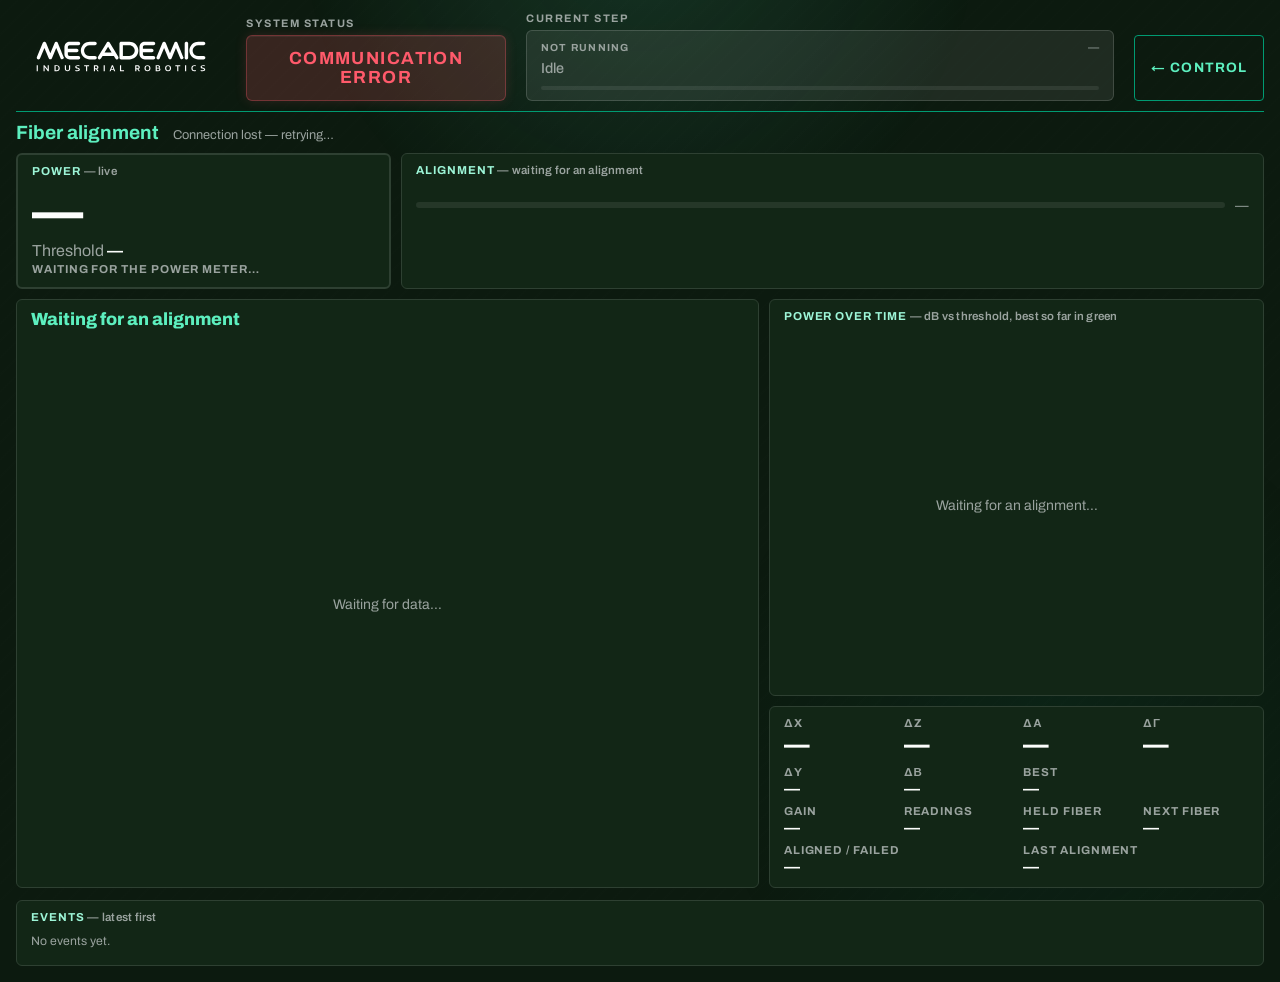
==== commit 335430f0: "feat: enhance data visualization with legend support and improved trace rendering" ====
--- a/app_logic/custom_view/index.html
+++ b/app_logic/custom_view/index.html
@@ -207,6 +207,19 @@
         .wf-row.neg .wf-bar i { background: var(--color-red); }
         .wf-row.skipped { opacity: 0.5; }
         .wf-val { text-align: right; font-variant-numeric: tabular-nums; font-weight: 700; }
+        .key { margin-left: 10px; white-space: nowrap; }
+        .key::before {
+            content: '';
+            display: inline-block;
+            width: 14px;
+            height: 3px;
+            margin-right: 5px;
+            vertical-align: middle;
+            border-radius: 2px;
+            background: currentColor;
+        }
+        .key.lat { color: var(--color-accent); }
+        .key.ang { color: var(--color-blue, #3bb8ff); }
 
         .side-col { display: flex; flex-direction: column; gap: 10px; min-height: 0; }
         .trace-card { flex: 1; display: flex; flex-direction: column; min-height: 0; }
@@ -315,7 +328,7 @@
                         <div class="verdict" id="verdict"></div>
                         <div class="sub-title">Gain per phase</div>
                         <ul class="waterfall" id="waterfall"></ul>
-                        <div class="sub-title">Gradient slope per circle</div>
+                        <div class="sub-title">Gradient slope per circle <span class="key lat">lateral</span> <span class="key ang">angular</span></div>
                         <canvas id="chart-gradient"></canvas>
                     </div>
                 </div>
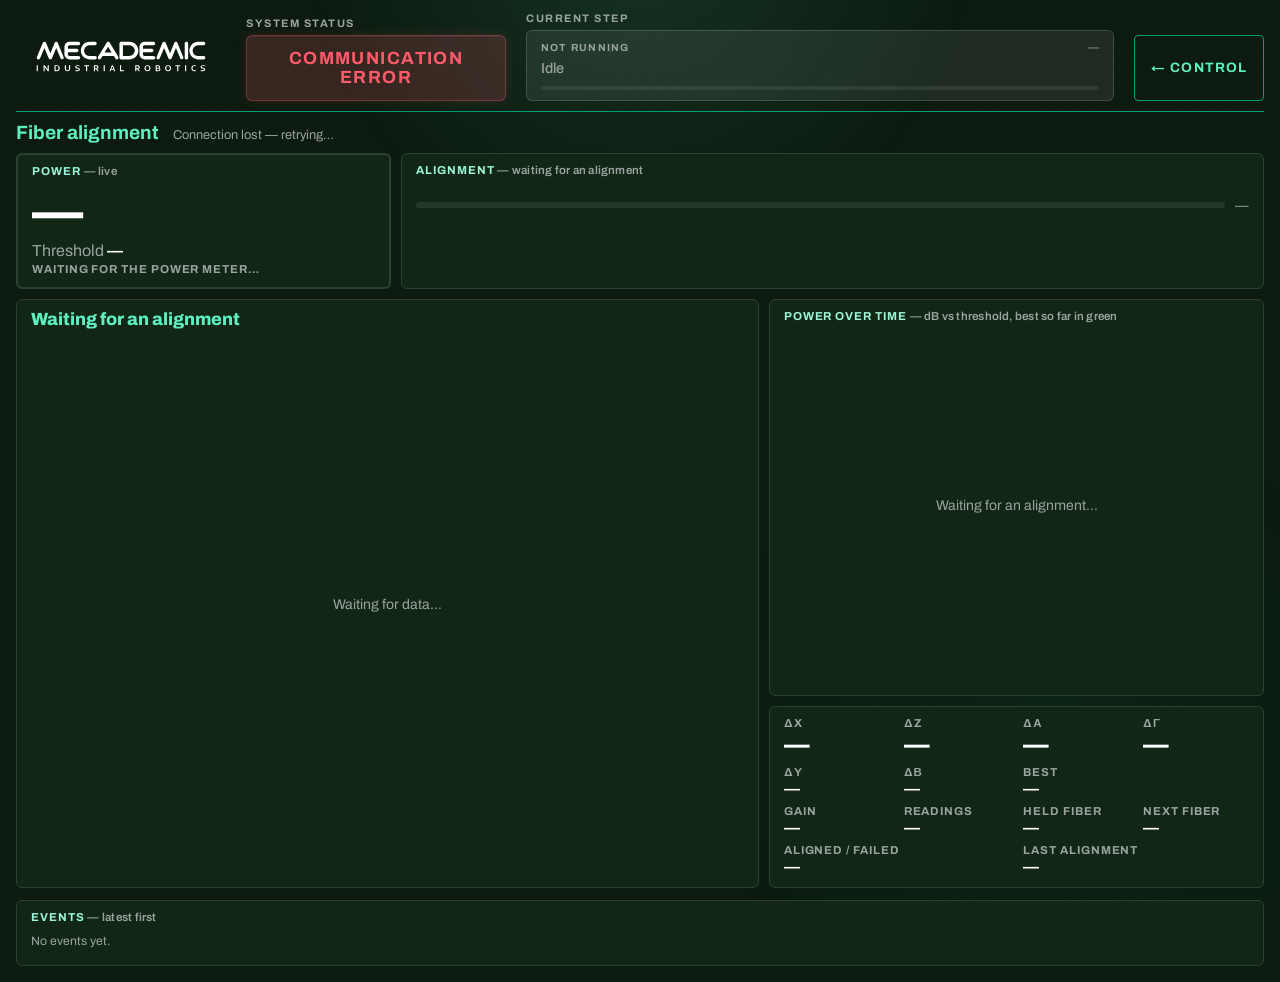
==== commit 9311e349: "feat: update custom view to display alignment phases and enhance legend functionality" ====
--- a/app_logic/custom_view/index.html
+++ b/app_logic/custom_view/index.html
@@ -251,12 +251,12 @@
             .tracker { grid-auto-flow: row; grid-template-columns: repeat(auto-fill, minmax(150px, 1fr)); }
             .main-card { height: 620px; }
             .trace-card { height: 300px; flex: none; }
-            .panel-summary, .panel-pair { grid-template-columns: minmax(0, 1fr); grid-template-rows: 1fr 1fr; }
         }
         @media (max-width: 700px) {
             .numbers { grid-template-columns: repeat(2, minmax(0, 1fr)); }
             .power-value { font-size: 2.4em; }
             .panel-profiles { grid-template-columns: minmax(0, 1fr); grid-template-rows: repeat(4, 1fr); }
+            .panel-summary, .panel-pair { grid-template-columns: minmax(0, 1fr); grid-template-rows: 1fr 1fr; }
             .main-card { height: 900px; }
         }
     </style>
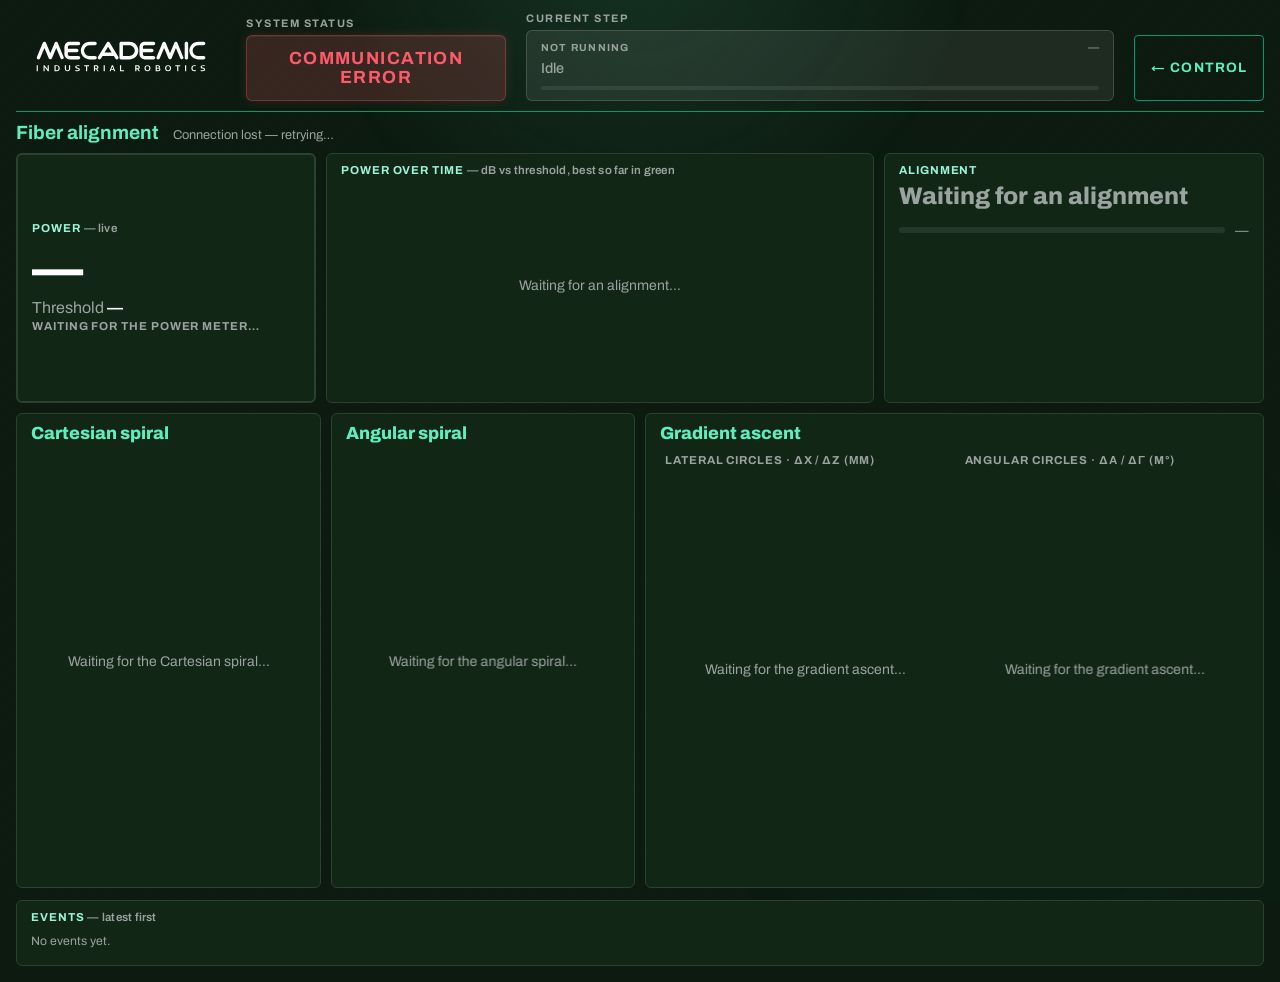
==== commit 36ebecb9: "Refactor 3D plot handling and improve phase rendering - Updated `plot3d.js` to allow clearing axes a" ====
--- a/app_logic/custom_view/index.html
+++ b/app_logic/custom_view/index.html
@@ -12,8 +12,8 @@
             padding: 0 16px 16px;
         }
 
-        /* Everything but the events fits exactly one 1080p screen: the main
-           panel and the trace take whatever height the other rows leave. */
+        /* Everything but the events fits exactly one 1080p screen: the plots
+           take whatever height the other rows leave. */
         .screen {
             width: min(100%, 1880px);
             height: 100vh;
@@ -59,8 +59,7 @@
         }
         .card-title,
         .sub-title,
-        .power-state,
-        .numbers dt {
+        .power-state {
             font-size: 0.72em;
             font-weight: 700;
             letter-spacing: 0.08em;
@@ -76,10 +75,11 @@
         .sub-title { color: var(--color-muted); margin-bottom: 4px; }
         canvas { display: block; width: 100%; }
 
-        /* --- Row 1: live power + phase tracker ----------------------------- */
+        /* --- Row 1: live power, power over time, the alignment and its verdict --- */
         .head-row {
+            height: clamp(250px, 25vh, 300px);
             display: grid;
-            grid-template-columns: minmax(300px, 1fr) minmax(0, 2.3fr);
+            grid-template-columns: minmax(300px, 0.9fr) minmax(0, 3fr) minmax(380px, 1.25fr);
             gap: 10px;
         }
         /* Live power: the whole tile turns green at or above the threshold and
@@ -118,71 +118,86 @@
         .power-card.above .power-state { color: var(--color-accent); }
         .power-card.below .power-state { color: var(--color-red); }
 
-        .tracker-card { display: flex; flex-direction: column; gap: 8px; }
-        #run-caption.ok { color: var(--color-accent); }
-        #run-caption.ng { color: var(--color-red); }
-        .tracker {
-            list-style: none;
-            margin: 0;
-            padding: 0;
-            display: grid;
-            grid-auto-flow: column;
-            grid-auto-columns: minmax(0, 1fr);
-            gap: 8px;
-        }
-        .chip {
-            position: relative;
-            padding: 8px 10px;
-            border: 1px solid var(--color-border);
-            border-radius: var(--radius-control);
-            background: rgba(255, 255, 255, 0.03);
-            color: var(--color-muted);
-            min-width: 0;
-            transition: background-color 0.3s ease, border-color 0.3s ease;
-        }
-        .chip-name { display: block; font-weight: 700; font-size: 0.95em; white-space: nowrap; overflow: hidden; text-overflow: ellipsis; }
-        .chip-metric { display: block; font-size: 0.85em; font-variant-numeric: tabular-nums; white-space: nowrap; overflow: hidden; text-overflow: ellipsis; }
-        .chip.done { color: var(--color-text); border-color: var(--color-accent-2); }
-        .chip.done .chip-metric { color: var(--color-accent); }
-        .chip.active {
-            color: var(--color-text);
-            border-color: var(--color-yellow);
-            background: rgba(255, 212, 71, 0.12);
-            box-shadow: 0 0 14px rgba(255, 212, 71, 0.18);
-        }
-        .chip.active .chip-metric { color: var(--color-yellow); }
-        .chip.skipped { opacity: 0.55; border-style: dashed; }
-        .chip.failed { color: var(--color-red); border-color: var(--color-red); }
-        .chip.pass { color: var(--color-accent); border-color: var(--color-accent); background: rgba(93, 239, 191, 0.12); }
-        .chip.fail { color: var(--color-red); border-color: var(--color-red); background: rgba(255, 90, 107, 0.12); }
-        .chip.clickable { cursor: pointer; }
-        .chip.clickable:hover { background: rgba(255, 255, 255, 0.07); }
-        .chip.selected { outline: 2px solid var(--color-accent-soft); outline-offset: 1px; }
-
+        .trace-card,
+        .run-card { display: flex; flex-direction: column; min-height: 0; }
+        .trace-card canvas { flex: 1; min-height: 0; }
+
+        .run-card { gap: 6px; overflow: hidden; }
+        .run-card .card-title { margin-bottom: 0; }
+        .verdict,
+        .verdict-sub { white-space: nowrap; overflow: hidden; text-overflow: ellipsis; }
+        .verdict { font-size: 1.5em; font-weight: 800; line-height: 1.2; color: var(--color-muted); }
+        .verdict.live { color: var(--color-yellow); }
+        .verdict.ok { color: var(--color-accent); }
+        .verdict.ng { color: var(--color-red); }
+        .verdict-sub { color: var(--color-muted); font-size: 0.85em; font-variant-numeric: tabular-nums; }
         .budget { display: flex; align-items: center; gap: 10px; font-size: 0.85em; color: var(--color-muted); font-variant-numeric: tabular-nums; }
         .budget-bar { flex: 1; height: 6px; border-radius: 3px; background: rgba(255, 255, 255, 0.08); overflow: hidden; }
         .budget-fill { height: 100%; width: 0; background: var(--color-accent-2); transition: width 0.3s linear; }
         .budget-fill.warn { background: var(--color-yellow); }
-
-        /* --- Row 2: main panel + side column ---------------------------------- */
-        .body-row {
+        /* One row per phase: state, gain (or progress), duration. */
+        .phases {
+            list-style: none;
+            margin: 2px 0 0;
+            padding: 0;
+            display: flex;
+            flex-direction: column;
+            gap: 3px;
+            font-size: 0.9em;
+            font-variant-numeric: tabular-nums;
+            color: var(--color-muted);
+        }
+        .phases li { display: grid; grid-template-columns: 1.2em minmax(0, 1fr) auto 3.8em; gap: 8px; align-items: baseline; }
+        .ph-name { font-weight: 700; white-space: nowrap; overflow: hidden; text-overflow: ellipsis; }
+        .ph-metric,
+        .ph-time { text-align: right; white-space: nowrap; }
+        .phases .done,
+        .phases .timed-out { color: var(--color-text); }
+        .phases .done .ph-icon,
+        .phases .done .ph-metric { color: var(--color-accent); }
+        .phases .timed-out .ph-icon,
+        .phases .timed-out .ph-metric { color: var(--color-yellow); }
+        .phases .running { color: var(--color-yellow); }
+        .phases .failed { color: var(--color-red); }
+
+        /* --- Row 2: one card per phase, side by side ---------------------------- */
+        .plots-row {
             flex: 1;
             min-height: 0;
             display: grid;
-            grid-template-columns: minmax(0, 3fr) minmax(340px, 2fr);
+            grid-template-columns: repeat(4, minmax(0, 1fr));
             gap: 10px;
         }
-        .main-card { display: flex; flex-direction: column; min-height: 0; }
-        .panel-head { display: flex; align-items: baseline; gap: 12px; margin-bottom: 6px; }
-        .panel-title { font-size: 1.1em; font-weight: 800; color: var(--color-accent); }
-        .panel-sub { color: var(--color-muted); font-size: 0.85em; font-variant-numeric: tabular-nums; }
+        .plot-card {
+            display: flex;
+            flex-direction: column;
+            min-height: 0;
+            transition: border-color 0.3s ease, box-shadow 0.3s ease;
+        }
+        .plot-card.wide { grid-column: span 2; }
+        /* The phase running now. */
+        .plot-card.active {
+            border-color: var(--color-yellow);
+            box-shadow: 0 0 14px rgba(255, 212, 71, 0.18);
+        }
+        .panel-head { display: flex; align-items: baseline; justify-content: space-between; gap: 12px; margin-bottom: 6px; }
+        .panel-title { font-size: 1.1em; font-weight: 800; color: var(--color-accent); white-space: nowrap; }
+        .panel-sub {
+            min-width: 0;
+            color: var(--color-muted);
+            font-size: 0.85em;
+            font-variant-numeric: tabular-nums;
+            white-space: nowrap;
+            overflow: hidden;
+            text-overflow: ellipsis;
+        }
+        .plot-card.active .panel-sub { color: var(--color-yellow); }
+        .plot-card > canvas,
         .panel { flex: 1; min-height: 0; }
         .panel[hidden] { display: none; }
-        .panel > canvas { height: 100%; }
+        .panel-pair { display: grid; grid-template-columns: 1fr 1fr; gap: 10px; }
         .panel-profiles { display: grid; grid-template-columns: 1fr 1fr; grid-template-rows: 1fr 1fr; gap: 8px; }
         .panel-profiles canvas { height: 100%; min-height: 0; }
-        .panel-pair { display: grid; grid-template-columns: 1fr 1fr; gap: 10px; }
-        .panel-summary { display: grid; grid-template-columns: minmax(0, 3fr) minmax(0, 2fr); gap: 14px; }
         .sub-panel {
             display: flex;
             flex-direction: column;
@@ -192,50 +207,10 @@
             padding: 4px;
             transition: border-color 0.3s ease;
         }
-        .sub-panel.active { border-color: var(--color-yellow); }
+        /* The kind of circle running now. */
+        .sub-panel.active { border-color: rgba(255, 212, 71, 0.45); }
+        .sub-panel.active .sub-title { color: var(--color-yellow); }
         .sub-panel canvas { flex: 1; min-height: 0; }
-        .summary-side { display: flex; flex-direction: column; gap: 8px; min-height: 0; }
-        .summary-side canvas { flex: 1; min-height: 120px; }
-        .verdict { font-size: 1.15em; font-weight: 800; }
-        .verdict.ok { color: var(--color-accent); }
-        .verdict.ng { color: var(--color-red); }
-        .verdict small { display: block; font-weight: 600; font-size: 0.75em; color: var(--color-muted); }
-        .waterfall { list-style: none; margin: 0; padding: 0; display: flex; flex-direction: column; gap: 6px; }
-        .wf-row { display: grid; grid-template-columns: 9.5em minmax(0, 1fr) 6em; gap: 8px; align-items: center; font-size: 0.9em; }
-        .wf-bar { height: 12px; border-radius: 3px; background: rgba(255, 255, 255, 0.06); overflow: hidden; }
-        .wf-bar i { display: block; height: 100%; background: var(--color-accent-2); }
-        .wf-row.neg .wf-bar i { background: var(--color-red); }
-        .wf-row.skipped { opacity: 0.5; }
-        .wf-val { text-align: right; font-variant-numeric: tabular-nums; font-weight: 700; }
-        .key { margin-left: 10px; white-space: nowrap; }
-        .key::before {
-            content: '';
-            display: inline-block;
-            width: 14px;
-            height: 3px;
-            margin-right: 5px;
-            vertical-align: middle;
-            border-radius: 2px;
-            background: currentColor;
-        }
-        .key.lat { color: var(--color-accent); }
-        .key.ang { color: var(--color-blue, #3bb8ff); }
-
-        .side-col { display: flex; flex-direction: column; gap: 10px; min-height: 0; }
-        .trace-card { flex: 1; display: flex; flex-direction: column; min-height: 0; }
-        .trace-card canvas { flex: 1; min-height: 0; }
-        .numbers {
-            margin: 0;
-            display: grid;
-            grid-template-columns: repeat(4, minmax(0, 1fr));
-            gap: 8px 14px;
-            font-variant-numeric: tabular-nums;
-        }
-        .numbers > div { min-width: 0; }
-        .numbers dt { color: var(--color-muted); }
-        .numbers dd { margin: 2px 0 0; font-weight: 700; white-space: nowrap; overflow: hidden; text-overflow: ellipsis; }
-        .numbers .big dd { font-size: 1.6em; font-weight: 800; color: var(--color-text); }
-        .numbers .wide { grid-column: span 2; }
 
         .events-card { width: min(100%, 1880px); }
         .events { list-style: none; margin: 0; padding: 0; font-size: 0.85em; font-variant-numeric: tabular-nums; }
@@ -247,17 +222,20 @@
         /* Too narrow for one screen: stack and scroll normally. */
         @media (max-width: 1200px) {
             .screen { height: auto; min-height: 0; }
-            .head-row, .body-row { grid-template-columns: minmax(0, 1fr); }
-            .tracker { grid-auto-flow: row; grid-template-columns: repeat(auto-fill, minmax(150px, 1fr)); }
-            .main-card { height: 620px; }
-            .trace-card { height: 300px; flex: none; }
+            .head-row { height: auto; grid-template-columns: repeat(2, minmax(0, 1fr)); }
+            .trace-card { grid-column: 1 / -1; grid-row: 2; height: 280px; }
+            .plots-row { flex: none; grid-template-columns: repeat(2, minmax(0, 1fr)); grid-auto-rows: 480px; }
+            .plot-card.wide { grid-column: 1 / -1; }
         }
         @media (max-width: 700px) {
-            .numbers { grid-template-columns: repeat(2, minmax(0, 1fr)); }
             .power-value { font-size: 2.4em; }
+            .head-row,
+            .plots-row { grid-template-columns: minmax(0, 1fr); }
+            .trace-card { grid-row: auto; }
+            .plots-row { grid-auto-rows: 440px; }
+            .plot-card.wide { grid-row: span 2; }
+            .panel-pair { grid-template-columns: minmax(0, 1fr); grid-template-rows: 1fr 1fr; }
             .panel-profiles { grid-template-columns: minmax(0, 1fr); grid-template-rows: repeat(4, 1fr); }
-            .panel-summary, .panel-pair { grid-template-columns: minmax(0, 1fr); grid-template-rows: 1fr 1fr; }
-            .main-card { height: 900px; }
         }
     </style>
 </head>
@@ -282,81 +260,64 @@
                 <div class="power-state" id="power-state">Waiting for the power meter…</div>
             </section>
 
-            <section class="card tracker-card">
-                <div class="card-title">Alignment <span id="run-caption">— waiting for an alignment</span></div>
-                <ol class="tracker" id="tracker"></ol>
+            <section class="card trace-card">
+                <div class="card-title">Power over time <span>— dB vs threshold, best so far in green</span></div>
+                <canvas id="chart-trace"></canvas>
+            </section>
+
+            <section class="card run-card">
+                <div class="card-title">Alignment <span id="run-fiber"></span></div>
+                <div class="verdict" id="verdict">Waiting for an alignment</div>
+                <div class="verdict-sub" id="verdict-sub"></div>
                 <div class="budget">
                     <div class="budget-bar"><div class="budget-fill" id="budget-fill"></div></div>
                     <span id="budget-text">—</span>
                 </div>
+                <ol class="phases" id="phase-list"></ol>
             </section>
         </div>
 
-        <div class="body-row">
-            <section class="card main-card">
+        <!-- One card per phase of algorithm.PHASES (see SPIRALS in view.js). The
+             axial search, often skipped, takes the gradient's place while it runs. -->
+        <div class="plots-row">
+            <section class="card plot-card" id="card-cart">
                 <div class="panel-head">
-                    <span class="panel-title" id="panel-title">Waiting for an alignment</span>
-                    <span class="panel-sub" id="panel-sub"></span>
-                </div>
-
-                <div class="panel" id="panel-map"><canvas id="plot-map"></canvas></div>
-
+                    <span class="panel-title">Cartesian spiral</span>
+                    <span class="panel-sub" id="sub-cart"></span>
+                </div>
+                <canvas id="plot-cart"></canvas>
+            </section>
+
+            <section class="card plot-card" id="card-ang">
+                <div class="panel-head">
+                    <span class="panel-title">Angular spiral</span>
+                    <span class="panel-sub" id="sub-ang"></span>
+                </div>
+                <canvas id="plot-ang"></canvas>
+            </section>
+
+            <section class="card plot-card wide" id="card-fine">
+                <div class="panel-head">
+                    <span class="panel-title" id="title-fine">Gradient ascent</span>
+                    <span class="panel-sub" id="sub-fine"></span>
+                </div>
+                <div class="panel panel-pair" id="panel-gradient">
+                    <div class="sub-panel" id="grad-lat-box">
+                        <div class="sub-title">Lateral circles · ΔX / ΔZ (µm)</div>
+                        <canvas id="plot-grad-lat"></canvas>
+                    </div>
+                    <div class="sub-panel" id="grad-ang-box">
+                        <div class="sub-title">Angular circles · Δα / Δγ (m°)</div>
+                        <canvas id="plot-grad-ang"></canvas>
+                    </div>
+                </div>
                 <div class="panel panel-profiles" id="panel-profiles" hidden>
                     <canvas id="profile-Rx"></canvas>
                     <canvas id="profile-Rz"></canvas>
                     <canvas id="profile-X"></canvas>
                     <canvas id="profile-Z"></canvas>
                 </div>
-
-                <div class="panel panel-pair" id="panel-gradient" hidden>
-                    <div class="sub-panel" id="grad-lat-box">
-                        <div class="sub-title">Lateral · ΔX / ΔZ (µm)</div>
-                        <canvas id="plot-grad-lat"></canvas>
-                    </div>
-                    <div class="sub-panel" id="grad-ang-box">
-                        <div class="sub-title">Angular · Δα / Δγ (m°)</div>
-                        <canvas id="plot-grad-ang"></canvas>
-                    </div>
-                </div>
-
-                <div class="panel panel-summary" id="panel-summary" hidden>
-                    <div class="sub-panel">
-                        <div class="sub-title">Explored lateral landscape · ΔX / ΔZ (µm)</div>
-                        <canvas id="plot-summary"></canvas>
-                    </div>
-                    <div class="summary-side">
-                        <div class="verdict" id="verdict"></div>
-                        <div class="sub-title">Gain per phase</div>
-                        <ul class="waterfall" id="waterfall"></ul>
-                        <div class="sub-title">Gradient slope per circle <span class="key lat">lateral</span> <span class="key ang">angular</span></div>
-                        <canvas id="chart-gradient"></canvas>
-                    </div>
-                </div>
-            </section>
-
-            <aside class="side-col">
-                <section class="card trace-card">
-                    <div class="card-title">Power over time <span>— dB vs threshold, best so far in green</span></div>
-                    <canvas id="chart-trace"></canvas>
-                </section>
-                <section class="card">
-                    <dl class="numbers">
-                        <div class="big"><dt>ΔX</dt><dd id="n-dx">—</dd></div>
-                        <div class="big"><dt>ΔZ</dt><dd id="n-dz">—</dd></div>
-                        <div class="big"><dt>Δα</dt><dd id="n-da">—</dd></div>
-                        <div class="big"><dt>Δγ</dt><dd id="n-dg">—</dd></div>
-                        <div><dt>ΔY</dt><dd id="n-dy">—</dd></div>
-                        <div><dt>Δβ</dt><dd id="n-db">—</dd></div>
-                        <div class="wide"><dt>Best</dt><dd id="n-best">—</dd></div>
-                        <div><dt>Gain</dt><dd id="n-gain">—</dd></div>
-                        <div><dt>Readings</dt><dd id="n-reads">—</dd></div>
-                        <div><dt>Held fiber</dt><dd id="held-fiber">—</dd></div>
-                        <div><dt>Next fiber</dt><dd id="next-fiber">—</dd></div>
-                        <div class="wide"><dt>Aligned / failed</dt><dd id="n-counts">—</dd></div>
-                        <div class="wide"><dt>Last alignment</dt><dd id="last-power">—</dd></div>
-                    </dl>
-                </section>
-            </aside>
+            </section>
         </div>
     </div>
 
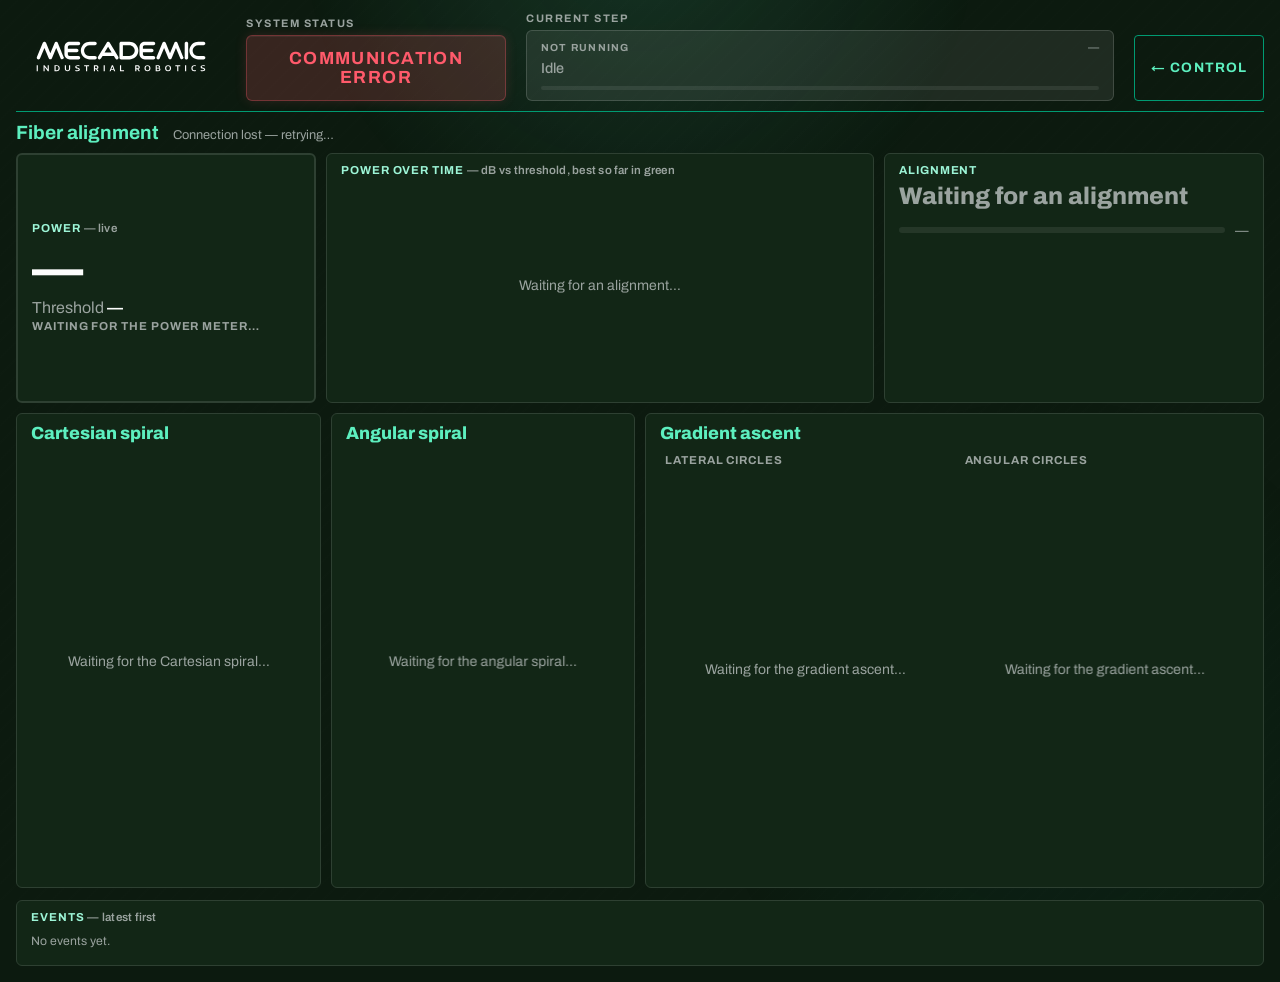
==== commit 6514efc0: "feat: simplify sub-title labels in the custom view for clarity" ====
--- a/app_logic/custom_view/index.html
+++ b/app_logic/custom_view/index.html
@@ -303,11 +303,11 @@
                 </div>
                 <div class="panel panel-pair" id="panel-gradient">
                     <div class="sub-panel" id="grad-lat-box">
-                        <div class="sub-title">Lateral circles · ΔX / ΔZ (µm)</div>
+                        <div class="sub-title">Lateral circles</div>
                         <canvas id="plot-grad-lat"></canvas>
                     </div>
                     <div class="sub-panel" id="grad-ang-box">
-                        <div class="sub-title">Angular circles · Δα / Δγ (m°)</div>
+                        <div class="sub-title">Angular circles</div>
                         <canvas id="plot-grad-ang"></canvas>
                     </div>
                 </div>
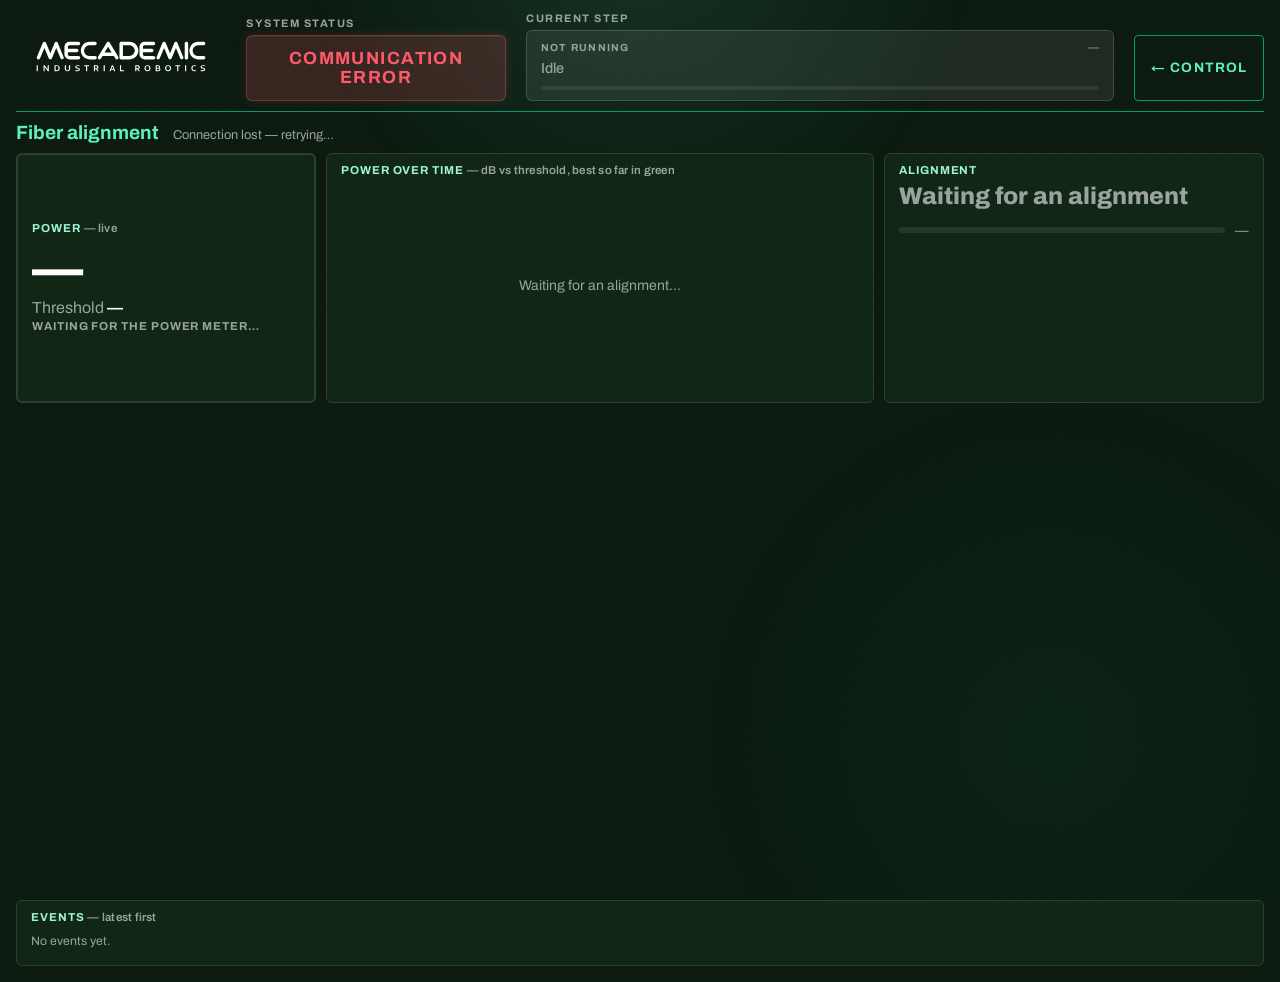
==== commit 7ae8b73c: "feat: custom view lays out its cards from the phases the algorithm declares The view no longer knows" ====
--- a/app_logic/custom_view/index.html
+++ b/app_logic/custom_view/index.html
@@ -161,11 +161,12 @@
         .phases .failed { color: var(--color-red); }
 
         /* --- Row 2: one card per phase, side by side ---------------------------- */
+        /* view.js sets --cols: one column per card, two for a wide one. */
         .plots-row {
             flex: 1;
             min-height: 0;
             display: grid;
-            grid-template-columns: repeat(4, minmax(0, 1fr));
+            grid-template-columns: repeat(var(--cols, 4), minmax(0, 1fr));
             gap: 10px;
         }
         .plot-card {
@@ -195,22 +196,15 @@
         .plot-card > canvas,
         .panel { flex: 1; min-height: 0; }
         .panel[hidden] { display: none; }
-        .panel-pair { display: grid; grid-template-columns: 1fr 1fr; gap: 10px; }
-        .panel-profiles { display: grid; grid-template-columns: 1fr 1fr; grid-template-rows: 1fr 1fr; gap: 8px; }
+        /* Profiles: one chart per slot, stacked in a narrow card, 2×2 in a wide one. */
+        .panel-profiles { display: grid; grid-template-columns: minmax(0, 1fr); grid-auto-rows: minmax(0, 1fr); gap: 8px; }
+        .panel-profiles[data-slots="3"],
+        .panel-profiles[data-slots="4"] { grid-template-columns: 1fr 1fr; }
         .panel-profiles canvas { height: 100%; min-height: 0; }
-        .sub-panel {
-            display: flex;
-            flex-direction: column;
-            min-height: 0;
-            border: 1px solid transparent;
-            border-radius: var(--radius-control);
-            padding: 4px;
-            transition: border-color 0.3s ease;
-        }
-        /* The kind of circle running now. */
-        .sub-panel.active { border-color: rgba(255, 212, 71, 0.45); }
-        .sub-panel.active .sub-title { color: var(--color-yellow); }
-        .sub-panel canvas { flex: 1; min-height: 0; }
+        /* Peak search: the readings at rest as a landscape, the steps under it. */
+        .peak-body { display: flex; flex-direction: column; gap: 4px; }
+        .peak-map { flex: 3; min-height: 0; }
+        .peak-steps { flex: 1.2; min-height: 0; }
 
         .events-card { width: min(100%, 1880px); }
         .events { list-style: none; margin: 0; padding: 0; font-size: 0.85em; font-variant-numeric: tabular-nums; }
@@ -234,8 +228,8 @@
             .trace-card { grid-row: auto; }
             .plots-row { grid-auto-rows: 440px; }
             .plot-card.wide { grid-row: span 2; }
-            .panel-pair { grid-template-columns: minmax(0, 1fr); grid-template-rows: 1fr 1fr; }
-            .panel-profiles { grid-template-columns: minmax(0, 1fr); grid-template-rows: repeat(4, 1fr); }
+            .panel-profiles[data-slots="3"],
+            .panel-profiles[data-slots="4"] { grid-template-columns: minmax(0, 1fr); }
         }
     </style>
 </head>
@@ -277,48 +271,9 @@
             </section>
         </div>
 
-        <!-- One card per phase of algorithm.PHASES (see SPIRALS in view.js). The
-             axial search, often skipped, takes the gradient's place while it runs. -->
-        <div class="plots-row">
-            <section class="card plot-card" id="card-cart">
-                <div class="panel-head">
-                    <span class="panel-title">Cartesian spiral</span>
-                    <span class="panel-sub" id="sub-cart"></span>
-                </div>
-                <canvas id="plot-cart"></canvas>
-            </section>
-
-            <section class="card plot-card" id="card-ang">
-                <div class="panel-head">
-                    <span class="panel-title">Angular spiral</span>
-                    <span class="panel-sub" id="sub-ang"></span>
-                </div>
-                <canvas id="plot-ang"></canvas>
-            </section>
-
-            <section class="card plot-card wide" id="card-fine">
-                <div class="panel-head">
-                    <span class="panel-title" id="title-fine">Gradient ascent</span>
-                    <span class="panel-sub" id="sub-fine"></span>
-                </div>
-                <div class="panel panel-pair" id="panel-gradient">
-                    <div class="sub-panel" id="grad-lat-box">
-                        <div class="sub-title">Lateral circles</div>
-                        <canvas id="plot-grad-lat"></canvas>
-                    </div>
-                    <div class="sub-panel" id="grad-ang-box">
-                        <div class="sub-title">Angular circles</div>
-                        <canvas id="plot-grad-ang"></canvas>
-                    </div>
-                </div>
-                <div class="panel panel-profiles" id="panel-profiles" hidden>
-                    <canvas id="profile-Rx"></canvas>
-                    <canvas id="profile-Rz"></canvas>
-                    <canvas id="profile-X"></canvas>
-                    <canvas id="profile-Z"></canvas>
-                </div>
-            </section>
-        </div>
+        <!-- One card per phase of the alignment, built by view.js from the
+             views the algorithm declares (algorithm.PHASE_VIEWS). -->
+        <div class="plots-row" id="plots"></div>
     </div>
 
     <section class="card events-card">
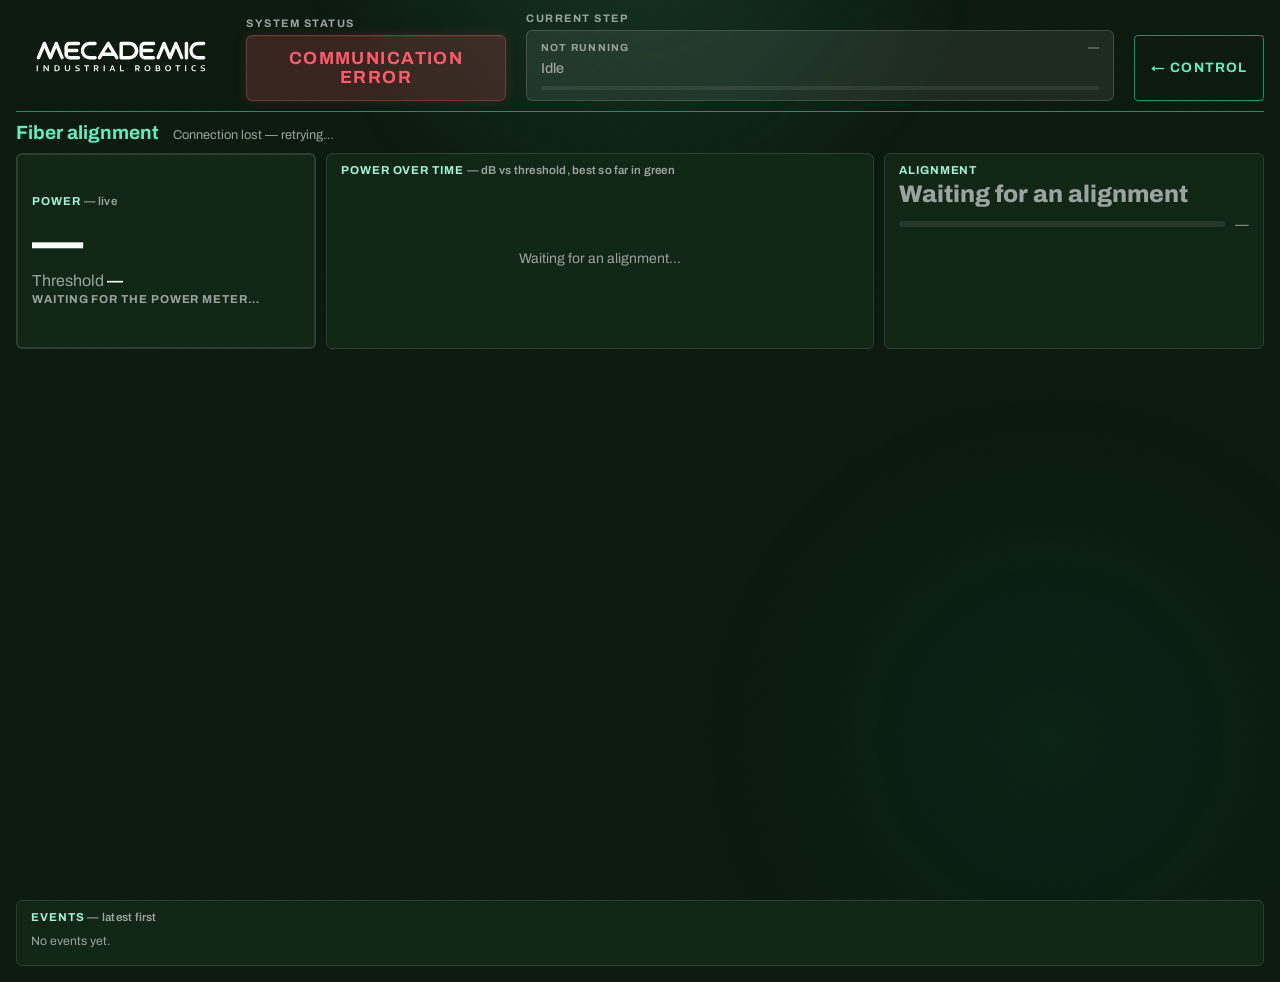
==== commit ef69b930: "feat: shorter top row and wider landscape cards in the custom view - The top row (live power, power " ====
--- a/app_logic/custom_view/index.html
+++ b/app_logic/custom_view/index.html
@@ -77,7 +77,7 @@
 
         /* --- Row 1: live power, power over time, the alignment and its verdict --- */
         .head-row {
-            height: clamp(250px, 25vh, 300px);
+            height: clamp(196px, 19vh, 230px);
             display: grid;
             grid-template-columns: minmax(300px, 0.9fr) minmax(0, 3fr) minmax(380px, 1.25fr);
             gap: 10px;
@@ -122,7 +122,7 @@
         .run-card { display: flex; flex-direction: column; min-height: 0; }
         .trace-card canvas { flex: 1; min-height: 0; }
 
-        .run-card { gap: 6px; overflow: hidden; }
+        .run-card { gap: 4px; overflow: hidden; }
         .run-card .card-title { margin-bottom: 0; }
         .verdict,
         .verdict-sub { white-space: nowrap; overflow: hidden; text-overflow: ellipsis; }
@@ -142,7 +142,7 @@
             padding: 0;
             display: flex;
             flex-direction: column;
-            gap: 3px;
+            gap: 2px;
             font-size: 0.9em;
             font-variant-numeric: tabular-nums;
             color: var(--color-muted);
@@ -161,12 +161,13 @@
         .phases .failed { color: var(--color-red); }
 
         /* --- Row 2: one card per phase, side by side ---------------------------- */
-        /* view.js sets --cols: one column per card, two for a wide one. */
+        /* view.js sets --plot-columns: one track per card, as wide as its plots
+           ask (a 3D landscape half again as wide as a column of charts). */
         .plots-row {
             flex: 1;
             min-height: 0;
             display: grid;
-            grid-template-columns: repeat(var(--cols, 4), minmax(0, 1fr));
+            grid-template-columns: var(--plot-columns, repeat(4, minmax(0, 1fr)));
             gap: 10px;
         }
         .plot-card {
@@ -175,7 +176,6 @@
             min-height: 0;
             transition: border-color 0.3s ease, box-shadow 0.3s ease;
         }
-        .plot-card.wide { grid-column: span 2; }
         /* The phase running now. */
         .plot-card.active {
             border-color: var(--color-yellow);
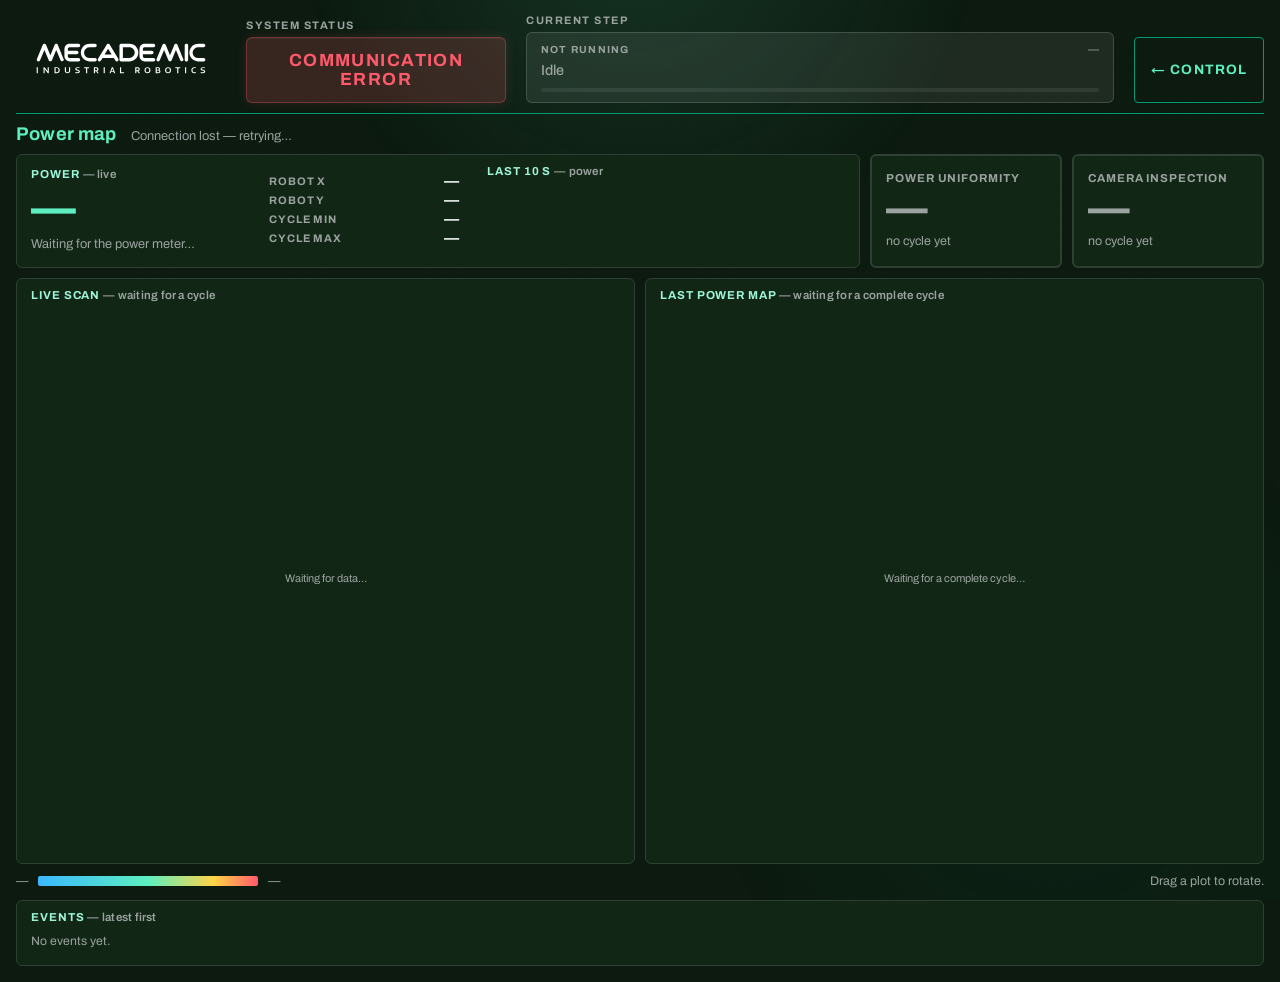
==== commit 7164375a: "Removed process specific - Moved to dedicated repo mecademic_demo_fiber_align - Import ass a workspa" ====
--- a/app_logic/custom_view/index.html
+++ b/app_logic/custom_view/index.html
@@ -3,7 +3,7 @@
 <head>
     <meta charset="UTF-8">
     <meta name="viewport" content="width=device-width, initial-scale=1">
-    <title>Fiber Alignment | Custom View</title>
+    <title>Power Map | Custom View</title>
     <!-- Brand font, colour tokens and background from the standard app. -->
     <link rel="stylesheet" href="/static/css/app.css">
     <style>
@@ -12,24 +12,24 @@
             padding: 0 16px 16px;
         }
 
-        /* Everything but the events fits exactly one 1080p screen: the plots
-           take whatever height the other rows leave. */
+        /* Everything but the events fits exactly one browser window: the 3D
+           plots take whatever height the other rows leave. Events sit below. */
         .screen {
-            width: min(100%, 1880px);
+            width: min(100%, 1800px);
             height: 100vh;
             height: 100dvh;
-            min-height: 760px;
+            min-height: 640px;
             display: flex;
             flex-direction: column;
             gap: 10px;
-            padding: 8px 0 12px;
-            font-size: 16px;
+            padding: 10px 0 12px;
         }
         .screen .view-topbar {
             width: 100%;
             margin-bottom: 0;
             padding-bottom: 10px;
         }
+
         .view-header {
             display: flex;
             flex-wrap: wrap;
@@ -38,10 +38,65 @@
         }
         .view-header h1 {
             margin: 0;
-            font-size: 1.2em;
+            font-size: 1.15em;
             color: var(--color-accent);
-        }
-        .view-sub { color: var(--color-muted); font-size: 0.8em; }
+            letter-spacing: 0.01em;
+        }
+        .view-sub {
+            color: var(--color-muted);
+            font-size: 0.8em;
+        }
+        .result-label,
+        .card-title,
+        .stats dt {
+            font-size: 0.72em;
+            font-weight: 700;
+            letter-spacing: 0.08em;
+            text-transform: uppercase;
+        }
+
+        /* Live readout + the two inspection results, in one row. */
+        .results-row {
+            display: grid;
+            grid-template-columns: minmax(0, 1fr) repeat(2, clamp(170px, 15vw, 280px));
+            gap: 10px;
+        }
+        /* Results: tinted the way .READY / .FAULTED tint the status box, so
+           OK / NG reads from across the stand. */
+        .card.result {
+            display: flex;
+            flex-direction: column;
+            justify-content: center;
+            gap: 4px;
+            border-width: 2px;
+            transition: background-color 0.3s ease, border-color 0.3s ease, box-shadow 0.3s ease;
+        }
+        .result-label { color: var(--color-muted); }
+        .result-value {
+            font-size: 2.6em;
+            font-weight: 800;
+            line-height: 1;
+            letter-spacing: 0.04em;
+            color: var(--color-muted);
+        }
+        .result-detail {
+            font-size: 0.78em;
+            color: var(--color-muted);
+            white-space: pre-line;
+            font-variant-numeric: tabular-nums;
+        }
+        .result.ok {
+            background: rgba(93, 239, 191, 0.12);
+            border-color: var(--color-accent-2);
+            box-shadow: 0 0 16px rgba(93, 239, 191, 0.12);
+        }
+        .result.ok .result-value { color: var(--color-accent); }
+        .result.ng {
+            background: rgba(255, 90, 107, 0.16);
+            border-color: var(--color-red);
+            box-shadow: 0 0 18px rgba(255, 90, 107, 0.22);
+        }
+        .result.ng .result-value { color: var(--color-red); }
         .banner {
             padding: 8px 14px;
             border: 1px solid var(--color-red);
@@ -57,223 +112,203 @@
             padding: 10px 14px 12px;
             min-width: 0;
         }
-        .card-title,
-        .sub-title,
-        .power-state {
-            font-size: 0.72em;
-            font-weight: 700;
-            letter-spacing: 0.08em;
-            text-transform: uppercase;
-        }
-        .card-title { color: var(--color-accent-soft); margin-bottom: 6px; }
+        .card-title {
+            color: var(--color-accent-soft);
+            margin-bottom: 6px;
+        }
         .card-title span {
             color: var(--color-muted);
             font-weight: 600;
             letter-spacing: 0.02em;
             text-transform: none;
         }
-        .sub-title { color: var(--color-muted); margin-bottom: 4px; }
-        canvas { display: block; width: 100%; }
-
-        /* --- Row 1: live power, power over time, the alignment and its verdict --- */
-        .head-row {
-            height: clamp(196px, 19vh, 230px);
+        canvas {
+            display: block;
+            width: 100%;
+        }
+
+        /* Live power readout */
+        .live {
             display: grid;
-            grid-template-columns: minmax(300px, 0.9fr) minmax(0, 3fr) minmax(380px, 1.25fr);
-            gap: 10px;
-        }
-        /* Live power: the whole tile turns green at or above the threshold and
-           red below it, so the state reads from across the stand. */
-        .power-card {
-            display: flex;
-            flex-direction: column;
-            justify-content: center;
-            gap: 4px;
-            border-width: 2px;
-            transition: background-color 0.3s ease, border-color 0.3s ease, box-shadow 0.3s ease;
-        }
-        .power-card.above {
-            background: rgba(93, 239, 191, 0.22);
-            border-color: var(--color-accent);
-            box-shadow: 0 0 18px rgba(93, 239, 191, 0.2);
-        }
-        .power-card.below {
-            background: rgba(255, 90, 107, 0.28);
-            border-color: var(--color-red);
-            box-shadow: 0 0 18px rgba(255, 90, 107, 0.25);
+            grid-template-columns: minmax(210px, auto) minmax(190px, auto) minmax(0, 1fr);
+            gap: 28px;
+            align-items: center;
         }
         .power-value {
-            font-size: 3.2em;
+            font-size: 2.8em;
             font-weight: 800;
             line-height: 1;
-            color: var(--color-text);
-            font-variant-numeric: tabular-nums;
-        }
-        .power-value .unit { font-size: 0.4em; font-weight: 600; color: var(--color-muted); margin-left: 8px; }
-        .power-card.above .power-value { color: var(--color-accent); }
-        .power-card.below .power-value { color: var(--color-red); }
-        .power-threshold { color: var(--color-muted); font-variant-numeric: tabular-nums; }
-        .power-threshold strong { color: var(--color-text); }
-        .power-state { color: var(--color-muted); }
-        .power-card.above .power-state { color: var(--color-accent); }
-        .power-card.below .power-state { color: var(--color-red); }
-
-        .trace-card,
-        .run-card { display: flex; flex-direction: column; min-height: 0; }
-        .trace-card canvas { flex: 1; min-height: 0; }
-
-        .run-card { gap: 4px; overflow: hidden; }
-        .run-card .card-title { margin-bottom: 0; }
-        .verdict,
-        .verdict-sub { white-space: nowrap; overflow: hidden; text-overflow: ellipsis; }
-        .verdict { font-size: 1.5em; font-weight: 800; line-height: 1.2; color: var(--color-muted); }
-        .verdict.live { color: var(--color-yellow); }
-        .verdict.ok { color: var(--color-accent); }
-        .verdict.ng { color: var(--color-red); }
-        .verdict-sub { color: var(--color-muted); font-size: 0.85em; font-variant-numeric: tabular-nums; }
-        .budget { display: flex; align-items: center; gap: 10px; font-size: 0.85em; color: var(--color-muted); font-variant-numeric: tabular-nums; }
-        .budget-bar { flex: 1; height: 6px; border-radius: 3px; background: rgba(255, 255, 255, 0.08); overflow: hidden; }
-        .budget-fill { height: 100%; width: 0; background: var(--color-accent-2); transition: width 0.3s linear; }
-        .budget-fill.warn { background: var(--color-yellow); }
-        /* One row per phase: state, gain (or progress), duration. */
-        .phases {
-            list-style: none;
-            margin: 2px 0 0;
-            padding: 0;
-            display: flex;
-            flex-direction: column;
-            gap: 2px;
-            font-size: 0.9em;
-            font-variant-numeric: tabular-nums;
-            color: var(--color-muted);
-        }
-        .phases li { display: grid; grid-template-columns: 1.2em minmax(0, 1fr) auto 3.8em; gap: 8px; align-items: baseline; }
-        .ph-name { font-weight: 700; white-space: nowrap; overflow: hidden; text-overflow: ellipsis; }
-        .ph-metric,
-        .ph-time { text-align: right; white-space: nowrap; }
-        .phases .done,
-        .phases .timed-out { color: var(--color-text); }
-        .phases .done .ph-icon,
-        .phases .done .ph-metric { color: var(--color-accent); }
-        .phases .timed-out .ph-icon,
-        .phases .timed-out .ph-metric { color: var(--color-yellow); }
-        .phases .running { color: var(--color-yellow); }
-        .phases .failed { color: var(--color-red); }
-
-        /* --- Row 2: one card per phase, side by side ---------------------------- */
-        /* view.js sets --plot-columns: one track per card, as wide as its plots
-           ask (a 3D landscape half again as wide as a column of charts). */
-        .plots-row {
+            color: var(--color-accent);
+            font-variant-numeric: tabular-nums;
+            transition: color 0.15s ease;
+        }
+        .power-value .unit {
+            font-size: 0.4em;
+            font-weight: 600;
+            color: var(--color-muted);
+            margin-left: 6px;
+        }
+        .live.out .power-value { color: var(--color-red); }
+        .power-delta {
+            margin-top: 6px;
+            font-size: 0.8em;
+            color: var(--color-muted);
+            font-variant-numeric: tabular-nums;
+        }
+        .stats {
+            display: grid;
+            grid-template-columns: auto auto;
+            gap: 3px 18px;
+            margin: 0;
+            font-size: 0.95em;
+            font-variant-numeric: tabular-nums;
+        }
+        .stats dt { color: var(--color-muted); align-self: center; }
+        .stats dd {
+            margin: 0;
+            text-align: right;
+            font-weight: 700;
+        }
+        #chart-spark { height: 72px; }
+
+        /* 3D panels: fill the height left over */
+        .grid {
             flex: 1;
-            min-height: 0;
+            min-height: 260px;
             display: grid;
-            grid-template-columns: var(--plot-columns, repeat(4, minmax(0, 1fr)));
+            grid-template-columns: minmax(0, 1fr) minmax(0, 1fr);
+            grid-template-rows: minmax(0, 1fr);
             gap: 10px;
         }
-        .plot-card {
+        .grid .card {
             display: flex;
             flex-direction: column;
             min-height: 0;
-            transition: border-color 0.3s ease, box-shadow 0.3s ease;
-        }
-        /* The phase running now. */
-        .plot-card.active {
-            border-color: var(--color-yellow);
-            box-shadow: 0 0 14px rgba(255, 212, 71, 0.18);
-        }
-        .panel-head { display: flex; align-items: baseline; justify-content: space-between; gap: 12px; margin-bottom: 6px; }
-        .panel-title { font-size: 1.1em; font-weight: 800; color: var(--color-accent); white-space: nowrap; }
-        .panel-sub {
-            min-width: 0;
-            color: var(--color-muted);
+        }
+        .plot3d {
+            flex: 1 1 0;
+            min-height: 0;
+        }
+
+        .legend {
+            display: flex;
+            flex-wrap: wrap;
+            align-items: center;
+            gap: 10px;
+            font-size: 0.78em;
+            color: var(--color-muted);
+            font-variant-numeric: tabular-nums;
+        }
+        /* Same stops as powerColor() in view.js. */
+        .colorbar {
+            width: 220px;
+            height: 10px;
+            border-radius: 2px;
+            background: linear-gradient(90deg,
+                rgb(59, 184, 255) 0%, rgb(93, 239, 191) 50%,
+                rgb(255, 212, 71) 80%, rgb(255, 90, 107) 100%);
+        }
+        .legend-note { margin-left: auto; }
+
+        .events-card { width: min(100%, 1800px); }
+        .events {
+            list-style: none;
+            margin: 0;
+            padding: 0;
             font-size: 0.85em;
             font-variant-numeric: tabular-nums;
-            white-space: nowrap;
-            overflow: hidden;
-            text-overflow: ellipsis;
-        }
-        .plot-card.active .panel-sub { color: var(--color-yellow); }
-        .plot-card > canvas,
-        .panel { flex: 1; min-height: 0; }
-        .panel[hidden] { display: none; }
-        /* Profiles: one chart per slot, stacked in a narrow card, 2×2 in a wide one. */
-        .panel-profiles { display: grid; grid-template-columns: minmax(0, 1fr); grid-auto-rows: minmax(0, 1fr); gap: 8px; }
-        .panel-profiles[data-slots="3"],
-        .panel-profiles[data-slots="4"] { grid-template-columns: 1fr 1fr; }
-        .panel-profiles canvas { height: 100%; min-height: 0; }
-        /* Peak search: the readings at rest as a landscape, the steps under it. */
-        .peak-body { display: flex; flex-direction: column; gap: 4px; }
-        .peak-map { flex: 3; min-height: 0; }
-        .peak-steps { flex: 1.2; min-height: 0; }
-
-        .events-card { width: min(100%, 1880px); }
-        .events { list-style: none; margin: 0; padding: 0; font-size: 0.85em; font-variant-numeric: tabular-nums; }
-        .events li { display: flex; justify-content: space-between; gap: 12px; padding: 5px 0; border-bottom: 1px solid var(--color-border); }
+        }
+        .events li {
+            display: flex;
+            justify-content: space-between;
+            gap: 12px;
+            padding: 5px 0;
+            border-bottom: 1px solid var(--color-border);
+        }
         .events li:last-child { border-bottom: none; }
         .events .t { color: var(--color-muted); }
         .empty { color: var(--color-muted); font-size: 0.9em; }
 
-        /* Too narrow for one screen: stack and scroll normally. */
-        @media (max-width: 1200px) {
+        /* Mid-size: the results take the trace's room; it is the least essential. */
+        @media (max-width: 1150px) {
+            .live { grid-template-columns: minmax(200px, auto) minmax(0, 1fr); }
+            .live .spark { display: none; }
+        }
+
+        /* Too narrow to fit one screen: stack and scroll normally. */
+        @media (max-width: 900px) {
             .screen { height: auto; min-height: 0; }
-            .head-row { height: auto; grid-template-columns: repeat(2, minmax(0, 1fr)); }
-            .trace-card { grid-column: 1 / -1; grid-row: 2; height: 280px; }
-            .plots-row { flex: none; grid-template-columns: repeat(2, minmax(0, 1fr)); grid-auto-rows: 480px; }
-            .plot-card.wide { grid-column: 1 / -1; }
-        }
-        @media (max-width: 700px) {
-            .power-value { font-size: 2.4em; }
-            .head-row,
-            .plots-row { grid-template-columns: minmax(0, 1fr); }
-            .trace-card { grid-row: auto; }
-            .plots-row { grid-auto-rows: 440px; }
-            .plot-card.wide { grid-row: span 2; }
-            .panel-profiles[data-slots="3"],
-            .panel-profiles[data-slots="4"] { grid-template-columns: minmax(0, 1fr); }
+            .results-row { grid-template-columns: minmax(0, 1fr) minmax(0, 1fr); }
+            .results-row .live { grid-column: 1 / -1; }
+            .live { grid-template-columns: minmax(0, 1fr); gap: 12px; }
+            .live .spark { display: block; }
+            .grid { flex: none; grid-template-columns: minmax(0, 1fr); grid-template-rows: none; }
+            .plot3d { flex: none; height: 320px; }
         }
     </style>
 </head>
 <body>
     <div class="screen">
-        <!-- Default top bar (logo, system status + task, current step, back to
-             the controller), mounted here by /static/js/view-header.js. -->
+        <!-- Default top bar (logo, system status + task, current step),
+             mounted here by /static/js/view-header.js. -->
         <div id="view-topbar"></div>
 
         <header class="view-header">
-            <h1>Fiber alignment</h1>
+            <h1>Power map</h1>
             <div class="view-sub" id="view-status">Connecting…</div>
         </header>
 
         <div class="banner" id="setup-error" hidden></div>
 
-        <div class="head-row">
-            <section class="card power-card" id="power-card">
-                <div class="card-title">Power <span>— live</span></div>
-                <div class="power-value"><span id="power-now">—</span><span class="unit" id="power-unit"></span></div>
-                <div class="power-threshold">Threshold <strong id="threshold">—</strong> <span id="margin"></span></div>
-                <div class="power-state" id="power-state">Waiting for the power meter…</div>
-            </section>
-
-            <section class="card trace-card">
-                <div class="card-title">Power over time <span>— dB vs threshold, best so far in green</span></div>
-                <canvas id="chart-trace"></canvas>
-            </section>
-
-            <section class="card run-card">
-                <div class="card-title">Alignment <span id="run-fiber"></span></div>
-                <div class="verdict" id="verdict">Waiting for an alignment</div>
-                <div class="verdict-sub" id="verdict-sub"></div>
-                <div class="budget">
-                    <div class="budget-bar"><div class="budget-fill" id="budget-fill"></div></div>
-                    <span id="budget-text">—</span>
+        <div class="results-row">
+            <section class="card live" id="live-card">
+                <div>
+                    <div class="card-title">Power <span>— live</span></div>
+                    <div class="power-value"><span id="power-now">—</span><span class="unit" id="power-unit"></span></div>
+                    <div class="power-delta" id="power-delta">Waiting for the power meter…</div>
                 </div>
-                <ol class="phases" id="phase-list"></ol>
+                <dl class="stats">
+                    <dt>Robot X</dt><dd id="pos-x">—</dd>
+                    <dt>Robot Y</dt><dd id="pos-y">—</dd>
+                    <dt>Cycle min</dt><dd id="cycle-min">—</dd>
+                    <dt>Cycle max</dt><dd id="cycle-max">—</dd>
+                </dl>
+                <div class="spark">
+                    <div class="card-title">Last 10 s <span id="spark-unit">— power</span></div>
+                    <canvas id="chart-spark"></canvas>
+                </div>
+            </section>
+
+            <section class="card result" id="result-power">
+                <div class="result-label">Power uniformity</div>
+                <div class="result-value">—</div>
+                <div class="result-detail">no cycle yet</div>
+            </section>
+            <section class="card result" id="result-camera">
+                <div class="result-label">Camera inspection</div>
+                <div class="result-value">—</div>
+                <div class="result-detail">no cycle yet</div>
             </section>
         </div>
 
-        <!-- One card per phase of the alignment, built by view.js from the
-             views the algorithm declares (algorithm.PHASE_VIEWS). -->
-        <div class="plots-row" id="plots"></div>
+        <div class="grid">
+            <section class="card">
+                <div class="card-title">Live scan <span id="live-caption">— waiting for a cycle</span></div>
+                <canvas id="plot-live" class="plot3d"></canvas>
+            </section>
+            <section class="card">
+                <div class="card-title">Last power map <span id="map-caption">— waiting for a complete cycle</span></div>
+                <canvas id="plot-map" class="plot3d"></canvas>
+            </section>
+        </div>
+
+        <div class="legend">
+            <span id="legend-low">—</span>
+            <div class="colorbar" aria-hidden="true"></div>
+            <span id="legend-high">—</span>
+            <span id="legend-tol"></span>
+            <span class="legend-note">Drag a plot to rotate.</span>
+        </div>
     </div>
 
     <section class="card events-card">
@@ -284,8 +319,6 @@
     <script src="/static/js/view-header.js"></script>
     <script src="/static/js/datahub.js"></script>
     <script src="plot3d.js"></script>
-    <script src="chart2d.js"></script>
-    <script src="landscape.js"></script>
     <script src="view.js"></script>
 </body>
 </html>
